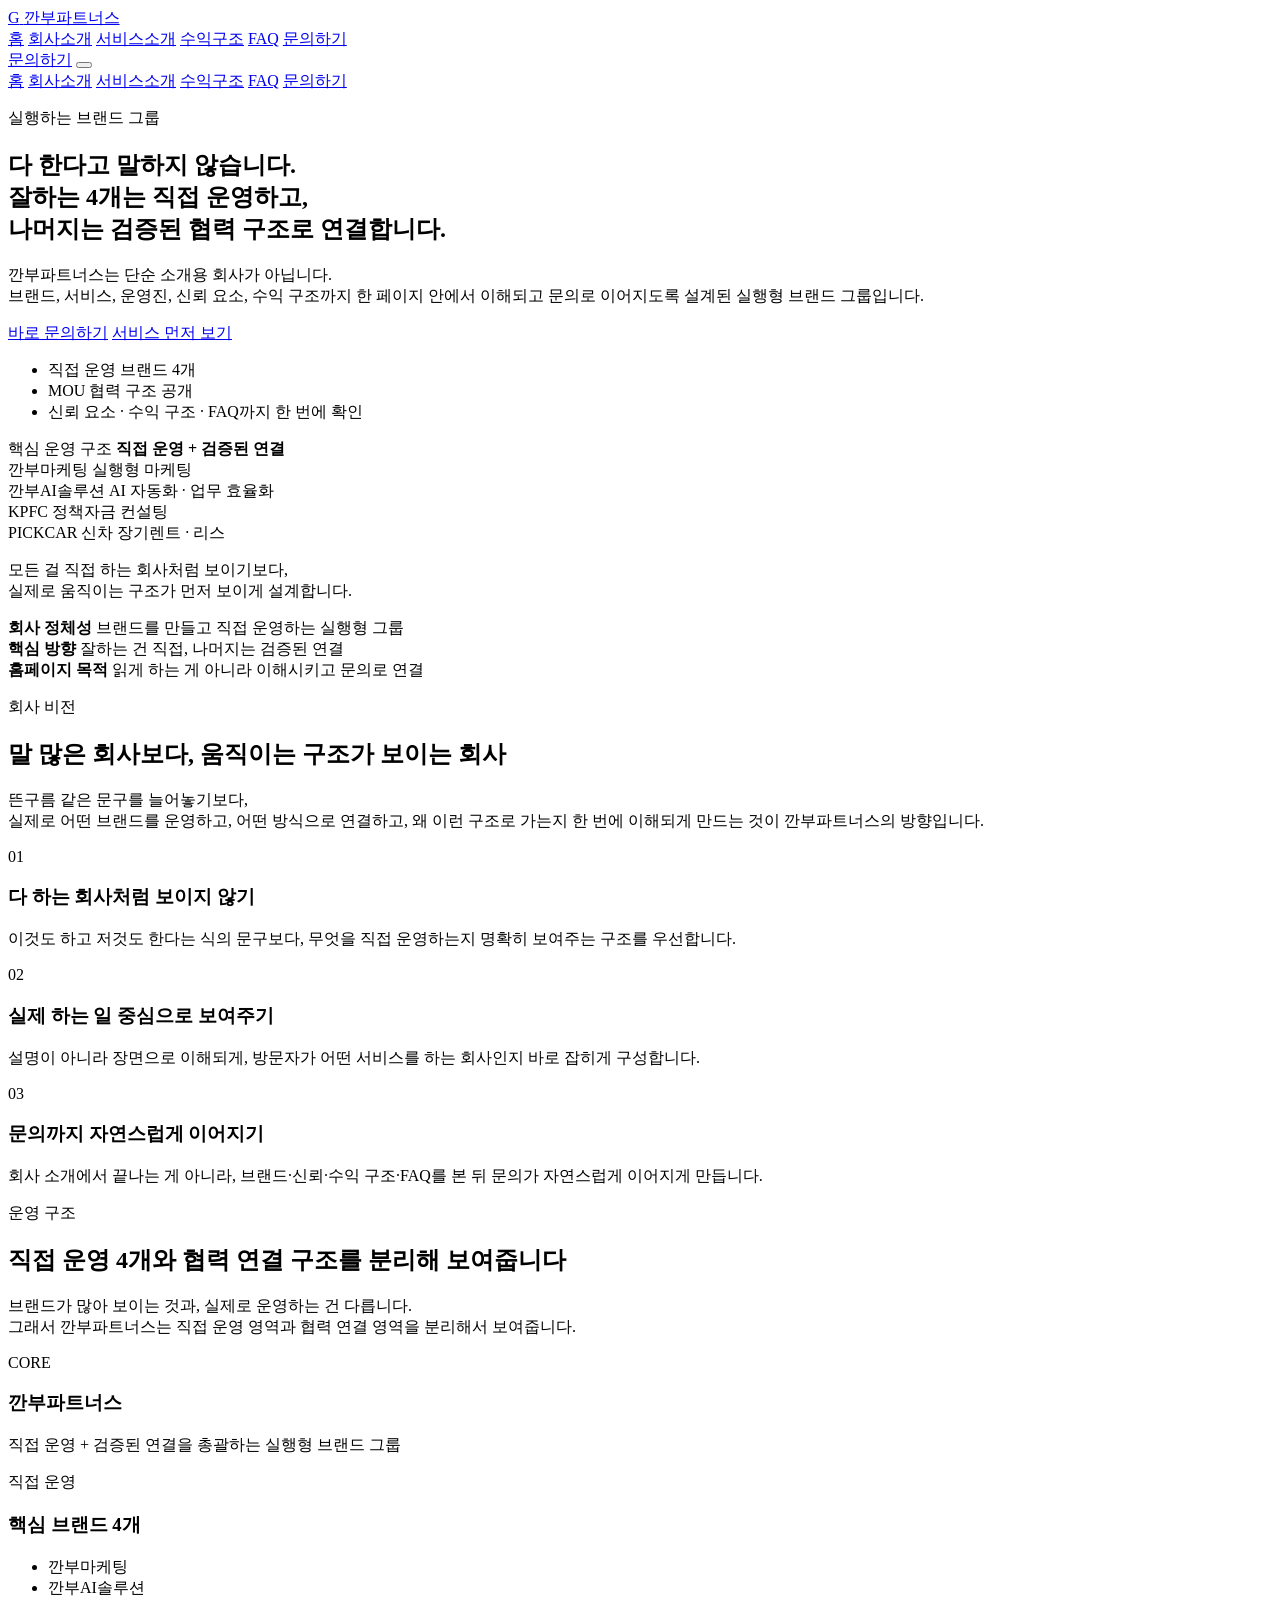
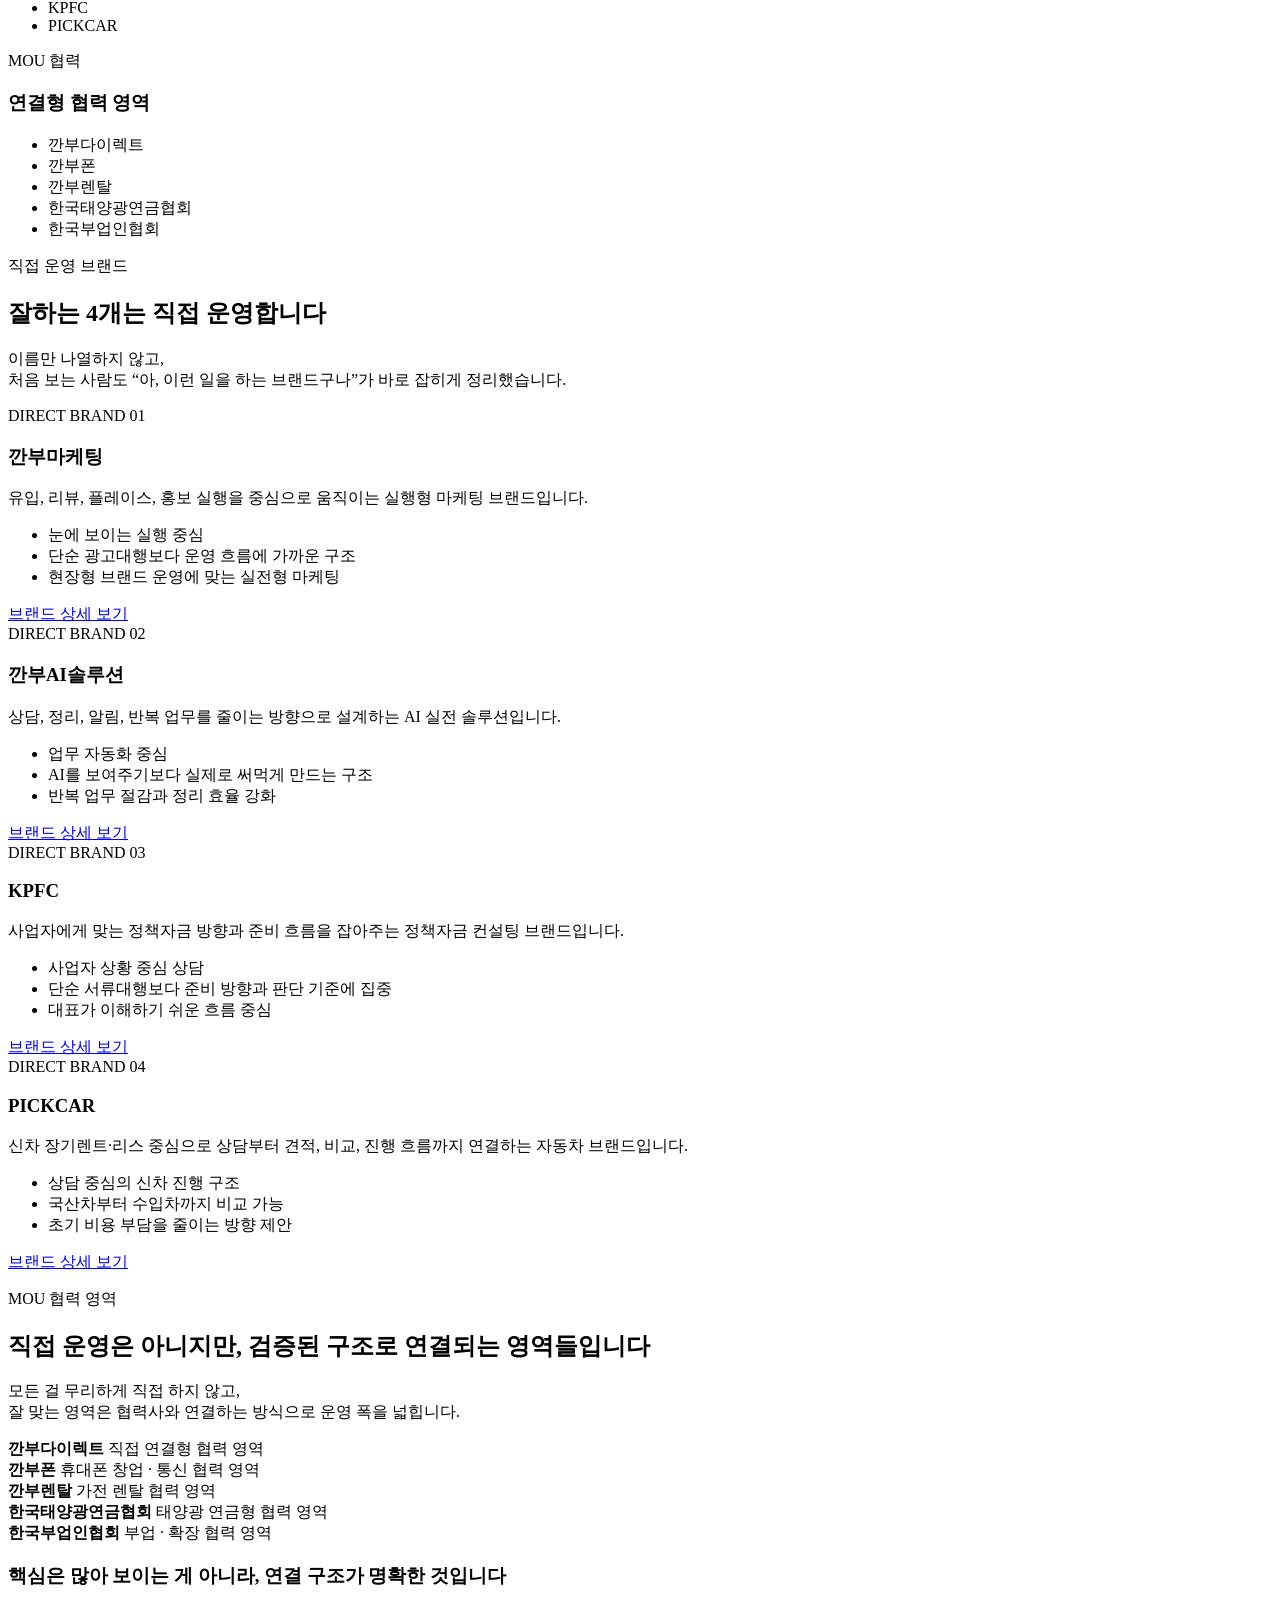
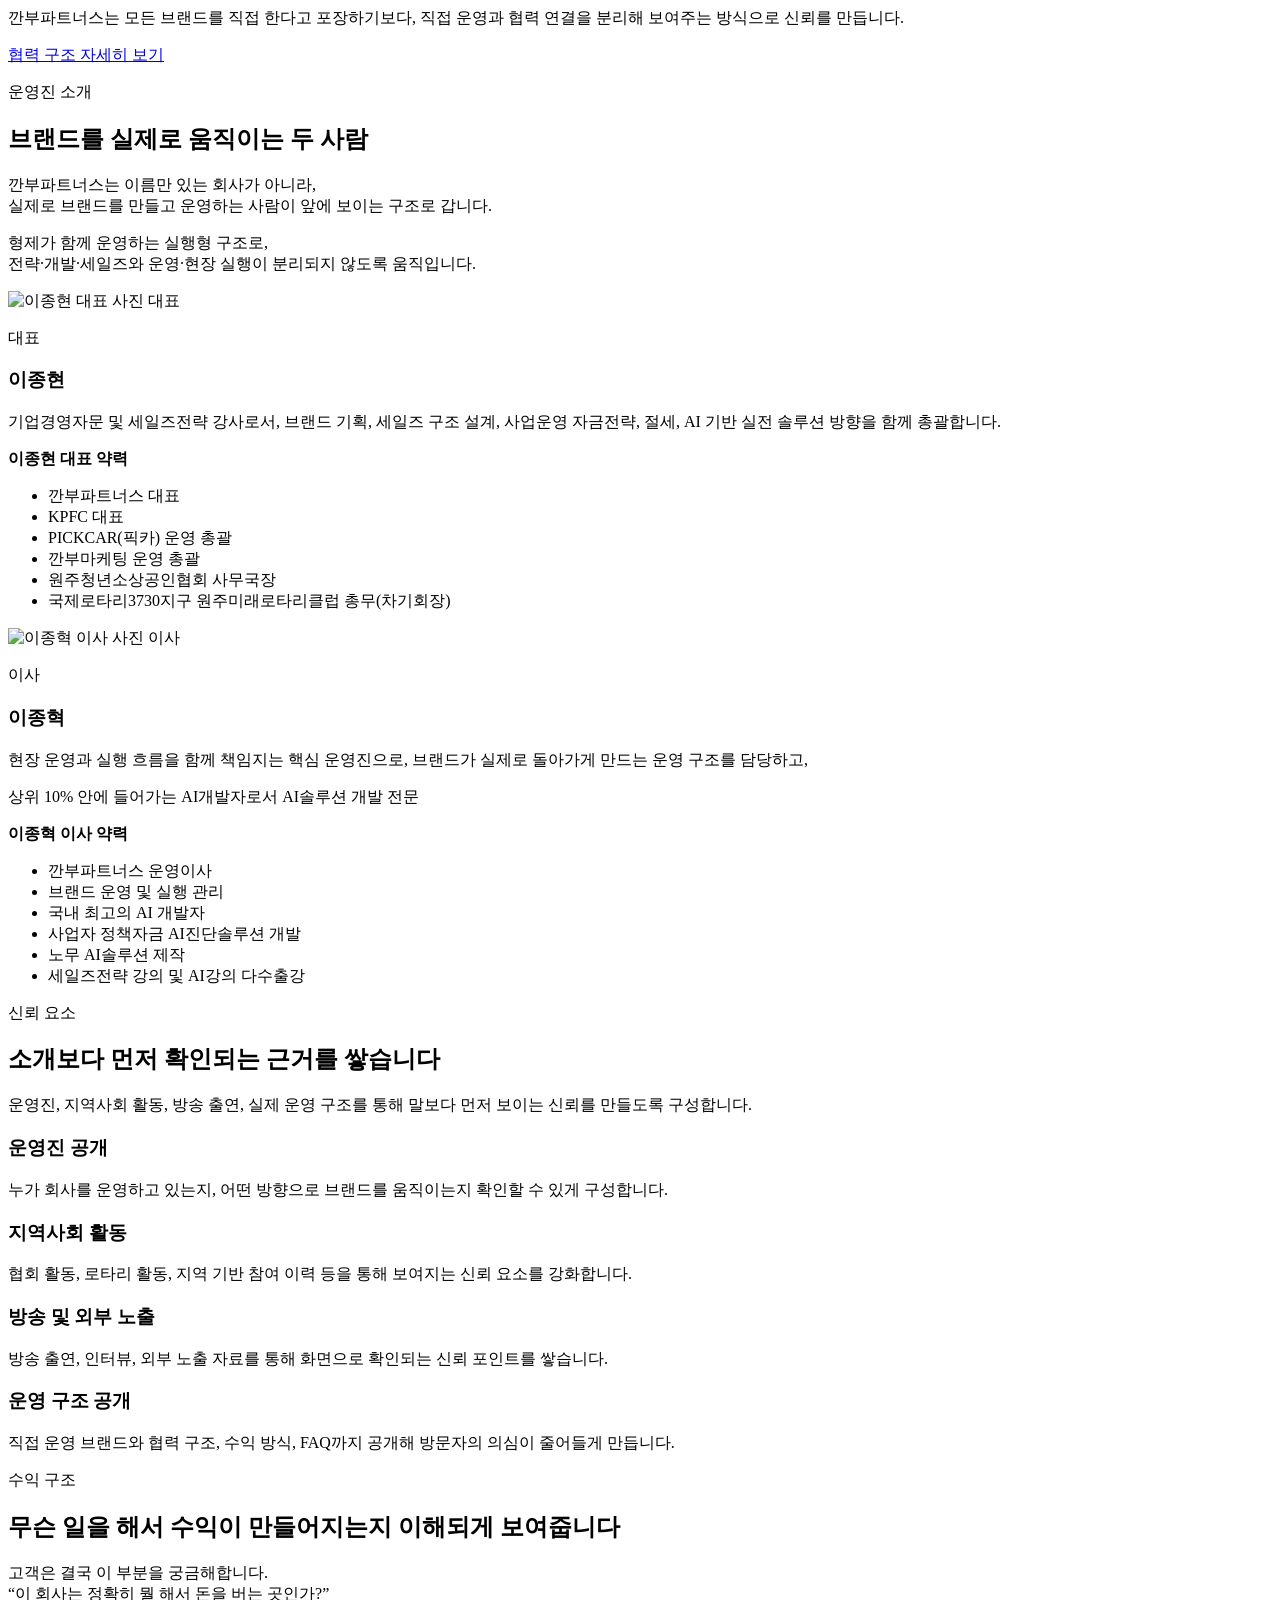
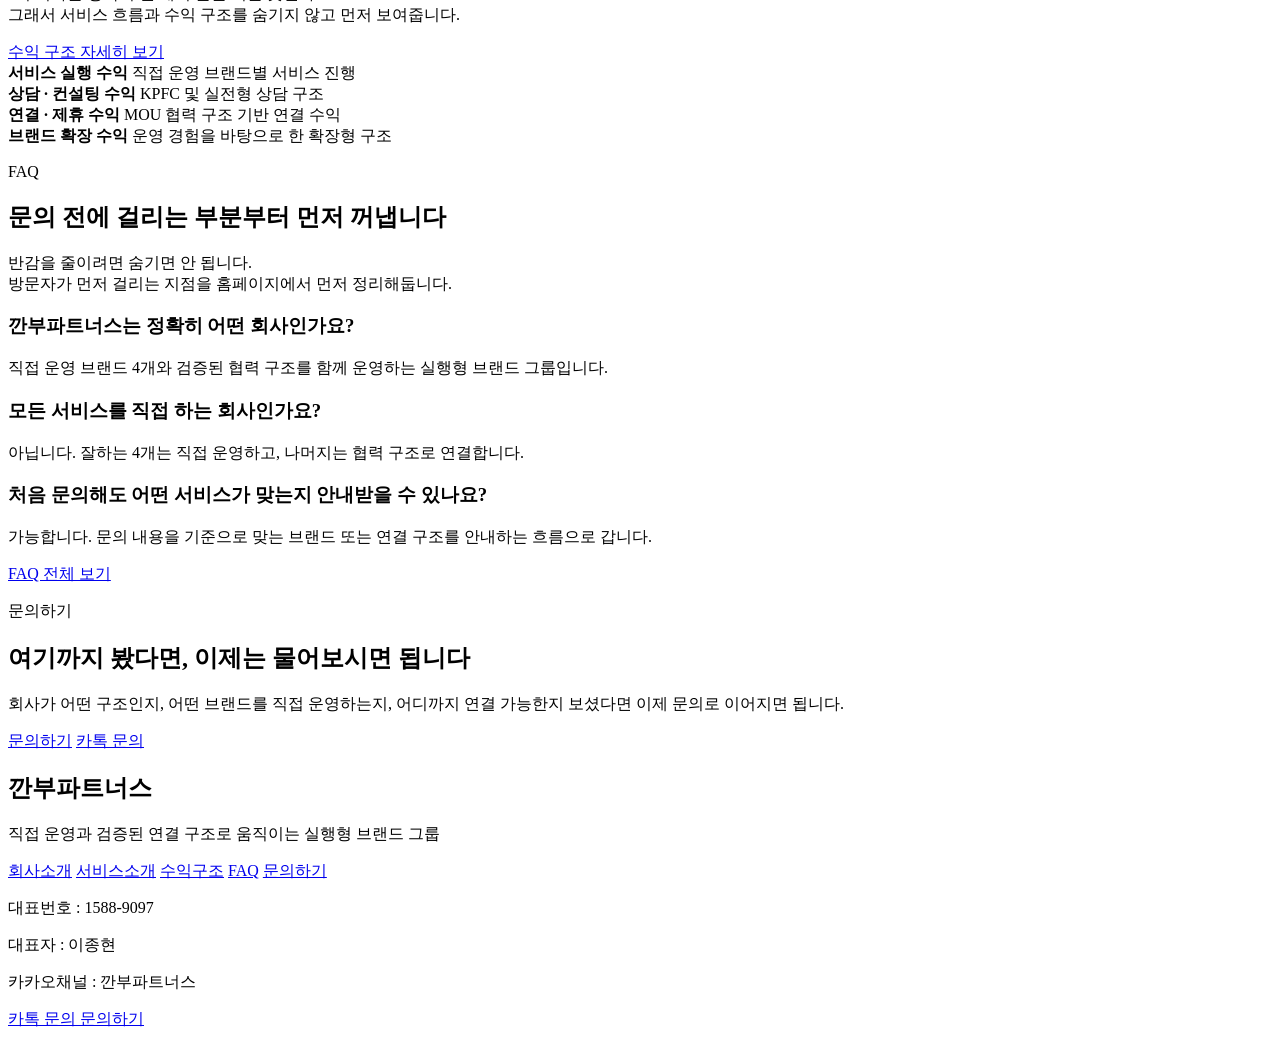
==== index.html @ 7ed9f7f6 "Update index.html" ====
<!DOCTYPE html>
<html lang="ko">
<head>
  <meta charset="UTF-8" />
  <meta name="viewport" content="width=device-width, initial-scale=1.0" />
  <title>깐부파트너스 | 직접 운영과 검증된 연결로 움직이는 실행형 브랜드 그룹</title>
  <meta
    name="description"
    content="깐부파트너스 공식 홈페이지. 깐부마케팅, 깐부AI솔루션, KPFC, PICKCAR를 직접 운영하고, 검증된 협력사와 연결되는 실행형 브랜드 그룹입니다."
  />
  <meta name="keywords" content="깐부파트너스, 깐부마케팅, 깐부AI솔루션, KPFC, PICKCAR, 정책자금, 마케팅, AI, 신차장기렌트, 신차리스" />
  <meta name="format-detection" content="telephone=no" />
  <meta property="og:type" content="website" />
  <meta property="og:title" content="깐부파트너스 | 실행형 브랜드 그룹" />
  <meta
    property="og:description"
    content="직접 운영 브랜드 4개와 검증된 협력 구조를 바탕으로, 말보다 실행이 먼저 보이게 만든 회사입니다."
  />
  <meta property="og:url" content="./index.html" />
  <meta property="og:image" content="./assets/images/hero/og-image.jpg" />

  <link rel="preconnect" href="https://fonts.googleapis.com" />
  <link rel="preconnect" href="https://fonts.gstatic.com" crossorigin />
  <link
    href="https://fonts.googleapis.com/css2?family=Pretendard:wght@400;500;600;700;800&display=swap"
    rel="stylesheet"
  />

  <link rel="stylesheet" href="./assets/css/common.css" />
  <link rel="stylesheet" href="./assets/css/main.css" />
</head>
<body>
  <div id="wrap">
    <header class="site-header" id="siteHeader">
      <div class="container header-inner">
        <a href="./index.html" class="logo" aria-label="깐부파트너스 홈으로 이동">
          <span class="logo-mark">G</span>
          <span class="logo-text">깐부파트너스</span>
        </a>

        <nav class="gnb pc-only" aria-label="주요 메뉴">
          <a href="./index.html" class="active">홈</a>
          <a href="./about.html">회사소개</a>
          <a href="./services.html">서비스소개</a>
          <a href="./revenue.html">수익구조</a>
          <a href="./faq.html">FAQ</a>
          <a href="./contact.html">문의하기</a>
        </nav>

        <div class="header-actions">
          <a href="./contact.html" class="btn btn-primary pc-only">문의하기</a>
          <button
            type="button"
            class="menu-toggle mobile-only"
            id="menuToggle"
            aria-label="모바일 메뉴 열기"
            aria-controls="mobileMenu"
            aria-expanded="false"
          >
            <span></span>
            <span></span>
            <span></span>
          </button>
        </div>
      </div>

      <div class="mobile-menu" id="mobileMenu">
        <nav class="mobile-nav" aria-label="모바일 메뉴">
          <a href="./index.html" class="active">홈</a>
          <a href="./about.html">회사소개</a>
          <a href="./services.html">서비스소개</a>
          <a href="./revenue.html">수익구조</a>
          <a href="./faq.html">FAQ</a>
          <a href="./contact.html">문의하기</a>
        </nav>
      </div>
    </header>

    <main>
      <section class="hero-section landing-hero">
        <div class="hero-overlay"></div>

        <div class="container hero-inner">
          <div class="hero-text-box fade-up reveal-item">
            <p class="hero-kicker">실행하는 브랜드 그룹</p>
            <h1>
              다 한다고 말하지 않습니다.<br />
              <span>잘하는 4개는 직접 운영</span>하고,<br />
              나머지는 <span>검증된 협력 구조</span>로 연결합니다.
            </h1>
            <p class="hero-desc">
              깐부파트너스는 단순 소개용 회사가 아닙니다.<br />
              브랜드, 서비스, 운영진, 신뢰 요소, 수익 구조까지 한 페이지 안에서
              이해되고 문의로 이어지도록 설계된 실행형 브랜드 그룹입니다.
            </p>

            <div class="hero-cta">
              <a href="./contact.html" class="btn btn-primary">바로 문의하기</a>
              <a href="./services.html" class="btn btn-outline">서비스 먼저 보기</a>
            </div>

            <ul class="hero-points">
              <li>직접 운영 브랜드 4개</li>
              <li>MOU 협력 구조 공개</li>
              <li>신뢰 요소 · 수익 구조 · FAQ까지 한 번에 확인</li>
            </ul>
          </div>

          <div class="hero-card fade-up delay-1 reveal-item">
            <div class="hero-card-top">
              <span class="mini-badge">핵심 운영 구조</span>
              <strong>직접 운영 + 검증된 연결</strong>
            </div>

            <div class="hero-brand-list">
              <div class="hero-brand-item">
                <span class="brand-name">깐부마케팅</span>
                <span class="brand-tag">실행형 마케팅</span>
              </div>
              <div class="hero-brand-item">
                <span class="brand-name">깐부AI솔루션</span>
                <span class="brand-tag">AI 자동화 · 업무 효율화</span>
              </div>
              <div class="hero-brand-item">
                <span class="brand-name">KPFC</span>
                <span class="brand-tag">정책자금 컨설팅</span>
              </div>
              <div class="hero-brand-item">
                <span class="brand-name">PICKCAR</span>
                <span class="brand-tag">신차 장기렌트 · 리스</span>
              </div>
            </div>

            <div class="hero-card-bottom">
              <p>
                모든 걸 직접 하는 회사처럼 보이기보다,<br />
                실제로 움직이는 구조가 먼저 보이게 설계합니다.
              </p>
            </div>
          </div>
        </div>
      </section>

      <section class="intro-strip section-space-sm">
        <div class="container">
          <div class="intro-strip-box fade-up reveal-item">
            <div class="intro-strip-item">
              <strong>회사 정체성</strong>
              <span>브랜드를 만들고 직접 운영하는 실행형 그룹</span>
            </div>
            <div class="intro-strip-item">
              <strong>핵심 방향</strong>
              <span>잘하는 건 직접, 나머지는 검증된 연결</span>
            </div>
            <div class="intro-strip-item">
              <strong>홈페이지 목적</strong>
              <span>읽게 하는 게 아니라 이해시키고 문의로 연결</span>
            </div>
          </div>
        </div>
      </section>

      <section class="vision-section section-space">
        <div class="container">
          <div class="section-head center fade-up reveal-item">
            <p class="section-kicker">회사 비전</p>
            <h2>말 많은 회사보다, 움직이는 구조가 보이는 회사</h2>
            <p>
              뜬구름 같은 문구를 늘어놓기보다,<br />
              실제로 어떤 브랜드를 운영하고, 어떤 방식으로 연결하고, 왜 이런 구조로 가는지
              한 번에 이해되게 만드는 것이 깐부파트너스의 방향입니다.
            </p>
          </div>

          <div class="vision-grid">
            <article class="vision-card fade-up reveal-item">
              <div class="vision-number">01</div>
              <h3>다 하는 회사처럼 보이지 않기</h3>
              <p>
                이것도 하고 저것도 한다는 식의 문구보다,
                무엇을 직접 운영하는지 명확히 보여주는 구조를 우선합니다.
              </p>
            </article>

            <article class="vision-card fade-up delay-1 reveal-item">
              <div class="vision-number">02</div>
              <h3>실제 하는 일 중심으로 보여주기</h3>
              <p>
                설명이 아니라 장면으로 이해되게,
                방문자가 어떤 서비스를 하는 회사인지 바로 잡히게 구성합니다.
              </p>
            </article>

            <article class="vision-card fade-up delay-2 reveal-item">
              <div class="vision-number">03</div>
              <h3>문의까지 자연스럽게 이어지기</h3>
              <p>
                회사 소개에서 끝나는 게 아니라,
                브랜드·신뢰·수익 구조·FAQ를 본 뒤 문의가 자연스럽게 이어지게 만듭니다.
              </p>
            </article>
          </div>
        </div>
      </section>

      <section class="structure-section section-space light-bg">
        <div class="container">
          <div class="section-head fade-up reveal-item">
            <p class="section-kicker">운영 구조</p>
            <h2>직접 운영 4개와 협력 연결 구조를 분리해 보여줍니다</h2>
            <p>
              브랜드가 많아 보이는 것과, 실제로 운영하는 건 다릅니다.<br />
              그래서 깐부파트너스는 직접 운영 영역과 협력 연결 영역을 분리해서 보여줍니다.
            </p>
          </div>

          <div class="structure-layout">
            <div class="structure-center fade-up reveal-item">
              <div class="structure-core">
                <span class="core-badge">CORE</span>
                <h3>깐부파트너스</h3>
                <p>직접 운영 + 검증된 연결을 총괄하는 실행형 브랜드 그룹</p>
              </div>
            </div>

            <div class="structure-columns">
              <div class="structure-box direct fade-up delay-1 reveal-item">
                <div class="structure-box-head">
                  <span>직접 운영</span>
                  <h3>핵심 브랜드 4개</h3>
                </div>
                <ul>
                  <li>깐부마케팅</li>
                  <li>깐부AI솔루션</li>
                  <li>KPFC</li>
                  <li>PICKCAR</li>
                </ul>
              </div>

              <div class="structure-box partner fade-up delay-2 reveal-item">
                <div class="structure-box-head">
                  <span>MOU 협력</span>
                  <h3>연결형 협력 영역</h3>
                </div>
                <ul>
                  <li>깐부다이렉트</li>
                  <li>깐부폰</li>
                  <li>깐부렌탈</li>
                  <li>한국태양광연금협회</li>
                  <li>한국부업인협회</li>
                </ul>
              </div>
            </div>
          </div>
        </div>
      </section>

      <section class="brand-section section-space">
        <div class="container">
          <div class="section-head fade-up reveal-item">
            <p class="section-kicker">직접 운영 브랜드</p>
            <h2>잘하는 4개는 직접 운영합니다</h2>
            <p>
              이름만 나열하지 않고,<br />
              처음 보는 사람도 “아, 이런 일을 하는 브랜드구나”가 바로 잡히게 정리했습니다.
            </p>
          </div>

          <div class="brand-grid brand-grid-large">
            <article class="brand-card fade-up reveal-item">
              <div class="brand-card-head">
                <span class="brand-label">DIRECT BRAND 01</span>
                <h3>깐부마케팅</h3>
              </div>
              <p class="brand-summary">
                유입, 리뷰, 플레이스, 홍보 실행을 중심으로 움직이는 실행형 마케팅 브랜드입니다.
              </p>
              <ul class="brand-detail-list">
                <li>눈에 보이는 실행 중심</li>
                <li>단순 광고대행보다 운영 흐름에 가까운 구조</li>
                <li>현장형 브랜드 운영에 맞는 실전형 마케팅</li>
              </ul>
              <a href="./brands/marketing.html" class="text-link">브랜드 상세 보기</a>
            </article>

            <article class="brand-card fade-up delay-1 reveal-item">
              <div class="brand-card-head">
                <span class="brand-label">DIRECT BRAND 02</span>
                <h3>깐부AI솔루션</h3>
              </div>
              <p class="brand-summary">
                상담, 정리, 알림, 반복 업무를 줄이는 방향으로 설계하는 AI 실전 솔루션입니다.
              </p>
              <ul class="brand-detail-list">
                <li>업무 자동화 중심</li>
                <li>AI를 보여주기보다 실제로 써먹게 만드는 구조</li>
                <li>반복 업무 절감과 정리 효율 강화</li>
              </ul>
              <a href="./brands/ai-solution.html" class="text-link">브랜드 상세 보기</a>
            </article>

            <article class="brand-card fade-up delay-2 reveal-item">
              <div class="brand-card-head">
                <span class="brand-label">DIRECT BRAND 03</span>
                <h3>KPFC</h3>
              </div>
              <p class="brand-summary">
                사업자에게 맞는 정책자금 방향과 준비 흐름을 잡아주는 정책자금 컨설팅 브랜드입니다.
              </p>
              <ul class="brand-detail-list">
                <li>사업자 상황 중심 상담</li>
                <li>단순 서류대행보다 준비 방향과 판단 기준에 집중</li>
                <li>대표가 이해하기 쉬운 흐름 중심</li>
              </ul>
              <a href="./brands/kpfc.html" class="text-link">브랜드 상세 보기</a>
            </article>

            <article class="brand-card fade-up delay-3 reveal-item">
              <div class="brand-card-head">
                <span class="brand-label">DIRECT BRAND 04</span>
                <h3>PICKCAR</h3>
              </div>
              <p class="brand-summary">
                신차 장기렌트·리스 중심으로 상담부터 견적, 비교, 진행 흐름까지 연결하는 자동차 브랜드입니다.
              </p>
              <ul class="brand-detail-list">
                <li>상담 중심의 신차 진행 구조</li>
                <li>국산차부터 수입차까지 비교 가능</li>
                <li>초기 비용 부담을 줄이는 방향 제안</li>
              </ul>
              <a href="./brands/pickcar.html" class="text-link">브랜드 상세 보기</a>
            </article>
          </div>
        </div>
      </section>

      <section class="mou-section section-space light-bg">
        <div class="container">
          <div class="section-head fade-up reveal-item">
            <p class="section-kicker">MOU 협력 영역</p>
            <h2>직접 운영은 아니지만, 검증된 구조로 연결되는 영역들입니다</h2>
            <p>
              모든 걸 무리하게 직접 하지 않고,<br />
              잘 맞는 영역은 협력사와 연결하는 방식으로 운영 폭을 넓힙니다.
            </p>
          </div>

          <div class="mou-list-grid">
            <div class="mou-item fade-up reveal-item">
              <strong>깐부다이렉트</strong>
              <span>직접 연결형 협력 영역</span>
            </div>
            <div class="mou-item fade-up delay-1 reveal-item">
              <strong>깐부폰</strong>
              <span>휴대폰 창업 · 통신 협력 영역</span>
            </div>
            <div class="mou-item fade-up delay-2 reveal-item">
              <strong>깐부렌탈</strong>
              <span>가전 렌탈 협력 영역</span>
            </div>
            <div class="mou-item fade-up delay-3 reveal-item">
              <strong>한국태양광연금협회</strong>
              <span>태양광 연금형 협력 영역</span>
            </div>
            <div class="mou-item fade-up reveal-item">
              <strong>한국부업인협회</strong>
              <span>부업 · 확장 협력 영역</span>
            </div>
          </div>

          <div class="mou-banner fade-up delay-1 reveal-item">
            <div class="mou-banner-text">
              <h3>핵심은 많아 보이는 게 아니라, 연결 구조가 명확한 것입니다</h3>
              <p>
                깐부파트너스는 모든 브랜드를 직접 한다고 포장하기보다,
                직접 운영과 협력 연결을 분리해 보여주는 방식으로 신뢰를 만듭니다.
              </p>
            </div>
            <div class="mou-banner-action">
              <a href="./mou/partners.html" class="btn btn-dark">협력 구조 자세히 보기</a>
            </div>
          </div>
        </div>
      </section>
      <section class="leaders-section section-space">
        <div class="container">
          <div class="section-head center fade-up reveal-item">
            <p class="section-kicker">운영진 소개</p>
            <h2>브랜드를 실제로 움직이는 두 사람</h2>
            <p>
              깐부파트너스는 이름만 있는 회사가 아니라,<br />
              실제로 브랜드를 만들고 운영하는 사람이 앞에 보이는 구조로 갑니다.
            </p>
          </div>

          <div class="leaders-intro-banner fade-up reveal-item">
            <p>
              <span class="gold-text">형제가 함께 운영하는 실행형 구조</span>로,<br />
              전략·개발·세일즈와 운영·현장 실행이 분리되지 않도록 움직입니다.
            </p>
          </div>

          <div class="leaders-grid">
            <article class="leader-card fade-up reveal-item">
              <div class="leader-photo-wrap">
                <img
                  src="./assets/images/team/jonghyun-ceo.jpg"
                  alt="이종현 대표 사진"
                  class="leader-photo"
                />
                <span class="leader-badge gold-badge">대표</span>
              </div>

              <div class="leader-content">
                <p class="leader-role gold-text">대표</p>
                <h3 class="leader-name">이종현</h3>
                <p class="leader-summary">
                  <span class="gold-text">기업경영자문 및 세일즈전략 강사</span>로서,
                  브랜드 기획, 세일즈 구조 설계, 사업운영 자금전략, 절세, AI 기반 실전 솔루션 방향을 함께 총괄합니다.
                </p>

                <div class="leader-history-box">
                  <strong class="leader-history-title gold-text">이종현 대표 약력</strong>
                  <ul class="leader-history-list">
                    <li>깐부파트너스 대표</li>
                    <li>KPFC 대표</li>
                    <li>PICKCAR(픽카) 운영 총괄</li>
                    <li>깐부마케팅 운영 총괄</li>
                    <li>원주청년소상공인협회 사무국장</li>
                    <li>국제로타리3730지구 원주미래로타리클럽 총무(차기회장)</li>
                  </ul>
                </div>
              </div>
            </article>

            <article class="leader-card fade-up delay-1 reveal-item">
              <div class="leader-photo-wrap">
                <img
                  src="./assets/images/team/jonghyeok-director.jpg"
                  alt="이종혁 이사 사진"
                  class="leader-photo"
                />
                <span class="leader-badge gold-badge">이사</span>
              </div>

              <div class="leader-content">
                <p class="leader-role gold-text">이사</p>
                <h3 class="leader-name">이종혁</h3>
                <p class="leader-summary">
                  현장 운영과 실행 흐름을 함께 책임지는 핵심 운영진으로,
                  브랜드가 실제로 돌아가게 만드는 운영 구조를 담당하고,
                  </p>
                상위 10% 안에 들어가는 AI개발자로서 AI솔루션 개발 전문
                </p>

                <div class="leader-history-box">
                  <strong class="leader-history-title gold-text">이종혁 이사 약력</strong>
                  <ul class="leader-history-list">
                    <li>깐부파트너스 운영이사</li>
                    <li>브랜드 운영 및 실행 관리</li>
                    <li>국내 최고의 AI 개발자</li>
                    <li>사업자 정책자금 AI진단솔루션 개발</li>
                    <li>노무 AI솔루션 제작</li>
                    <li>세일즈전략 강의 및 AI강의 다수출강</li>
                  </ul>
                </div>
              </div>
            </article>
          </div>
        </div>
      </section>
      <section class="trust-section section-space dark-bg">
        <div class="container">
          <div class="section-head center light fade-up reveal-item">
            <p class="section-kicker">신뢰 요소</p>
            <h2>소개보다 먼저 확인되는 근거를 쌓습니다</h2>
            <p>
              운영진, 지역사회 활동, 방송 출연, 실제 운영 구조를 통해
              말보다 먼저 보이는 신뢰를 만들도록 구성합니다.
            </p>
          </div>

          <div class="trust-grid">
            <article class="trust-card fade-up reveal-item">
              <h3>운영진 공개</h3>
              <p>
                누가 회사를 운영하고 있는지,
                어떤 방향으로 브랜드를 움직이는지 확인할 수 있게 구성합니다.
              </p>
            </article>

            <article class="trust-card fade-up delay-1 reveal-item">
              <h3>지역사회 활동</h3>
              <p>
                협회 활동, 로타리 활동, 지역 기반 참여 이력 등을 통해
                보여지는 신뢰 요소를 강화합니다.
              </p>
            </article>

            <article class="trust-card fade-up delay-2 reveal-item">
              <h3>방송 및 외부 노출</h3>
              <p>
                방송 출연, 인터뷰, 외부 노출 자료를 통해
                화면으로 확인되는 신뢰 포인트를 쌓습니다.
              </p>
            </article>

            <article class="trust-card fade-up delay-3 reveal-item">
              <h3>운영 구조 공개</h3>
              <p>
                직접 운영 브랜드와 협력 구조, 수익 방식, FAQ까지 공개해
                방문자의 의심이 줄어들게 만듭니다.
              </p>
            </article>
          </div>
        </div>
      </section>

      <section class="revenue-preview section-space">
        <div class="container">
          <div class="revenue-wrap">
            <div class="revenue-text fade-up reveal-item">
              <p class="section-kicker">수익 구조</p>
              <h2>무슨 일을 해서 수익이 만들어지는지 이해되게 보여줍니다</h2>
              <p>
                고객은 결국 이 부분을 궁금해합니다.<br />
                “이 회사는 정확히 뭘 해서 돈을 버는 곳인가?”<br />
                그래서 서비스 흐름과 수익 구조를 숨기지 않고 먼저 보여줍니다.
              </p>
              <a href="./revenue.html" class="btn btn-primary">수익 구조 자세히 보기</a>
            </div>

            <div class="revenue-box fade-up delay-1 reveal-item">
              <div class="revenue-item">
                <strong>서비스 실행 수익</strong>
                <span>직접 운영 브랜드별 서비스 진행</span>
              </div>
              <div class="revenue-item">
                <strong>상담 · 컨설팅 수익</strong>
                <span>KPFC 및 실전형 상담 구조</span>
              </div>
              <div class="revenue-item">
                <strong>연결 · 제휴 수익</strong>
                <span>MOU 협력 구조 기반 연결 수익</span>
              </div>
              <div class="revenue-item">
                <strong>브랜드 확장 수익</strong>
                <span>운영 경험을 바탕으로 한 확장형 구조</span>
              </div>
            </div>
          </div>
        </div>
      </section>

      <section class="faq-preview section-space light-bg">
        <div class="container">
          <div class="section-head fade-up reveal-item">
            <p class="section-kicker">FAQ</p>
            <h2>문의 전에 걸리는 부분부터 먼저 꺼냅니다</h2>
            <p>
              반감을 줄이려면 숨기면 안 됩니다.<br />
              방문자가 먼저 걸리는 지점을 홈페이지에서 먼저 정리해둡니다.
            </p>
          </div>

          <div class="faq-preview-list">
            <article class="faq-preview-item fade-up reveal-item">
              <h3>깐부파트너스는 정확히 어떤 회사인가요?</h3>
              <p>
                직접 운영 브랜드 4개와 검증된 협력 구조를 함께 운영하는 실행형 브랜드 그룹입니다.
              </p>
            </article>

            <article class="faq-preview-item fade-up delay-1 reveal-item">
              <h3>모든 서비스를 직접 하는 회사인가요?</h3>
              <p>
                아닙니다. 잘하는 4개는 직접 운영하고, 나머지는 협력 구조로 연결합니다.
              </p>
            </article>

            <article class="faq-preview-item fade-up delay-2 reveal-item">
              <h3>처음 문의해도 어떤 서비스가 맞는지 안내받을 수 있나요?</h3>
              <p>
                가능합니다. 문의 내용을 기준으로 맞는 브랜드 또는 연결 구조를 안내하는 흐름으로 갑니다.
              </p>
            </article>
          </div>

          <div class="section-bottom-cta fade-up delay-3 reveal-item">
            <a href="./faq.html" class="btn btn-outline">FAQ 전체 보기</a>
          </div>
        </div>
      </section>

      <section class="contact-cta-section section-space">
        <div class="container">
          <div class="contact-cta-box fade-up reveal-item">
            <div class="contact-cta-text">
              <p class="section-kicker">문의하기</p>
              <h2>여기까지 봤다면, 이제는 물어보시면 됩니다</h2>
              <p>
                회사가 어떤 구조인지, 어떤 브랜드를 직접 운영하는지,
                어디까지 연결 가능한지 보셨다면 이제 문의로 이어지면 됩니다.
              </p>
            </div>
            <div class="contact-cta-actions">
              <a href="./contact.html" class="btn btn-primary">문의하기</a>
              <a href="http://pf.kakao.com/_eTSAn" target="_blank" rel="noopener noreferrer" class="btn btn-dark">
                카톡 문의
              </a>
            </div>
          </div>
        </div>
      </section>
    </main>

    <footer class="site-footer">
      <div class="container footer-inner">
        <div class="footer-brand">
          <h2>깐부파트너스</h2>
          <p>직접 운영과 검증된 연결 구조로 움직이는 실행형 브랜드 그룹</p>
        </div>

        <div class="footer-links">
          <a href="./about.html">회사소개</a>
          <a href="./services.html">서비스소개</a>
          <a href="./revenue.html">수익구조</a>
          <a href="./faq.html">FAQ</a>
          <a href="./contact.html">문의하기</a>
        </div>

        <div class="footer-info">
          <p>대표번호 : 1588-9097</p>
          <p>대표자 : 이종현</p>
          <p>카카오채널 : 깐부파트너스</p>
        </div>
      </div>
    </footer>

    <div class="floating-actions mobile-sticky">
      <a href="http://pf.kakao.com/_eTSAn" target="_blank" rel="noopener noreferrer" class="floating-btn kakao">
        카톡 문의
      </a>
      <a href="./contact.html" class="floating-btn inquiry">문의하기</a>
    </div>
  </div>

  <script src="./assets/js/common.js"></script>
  <script src="./assets/js/main.js"></script>
</body>
</html>
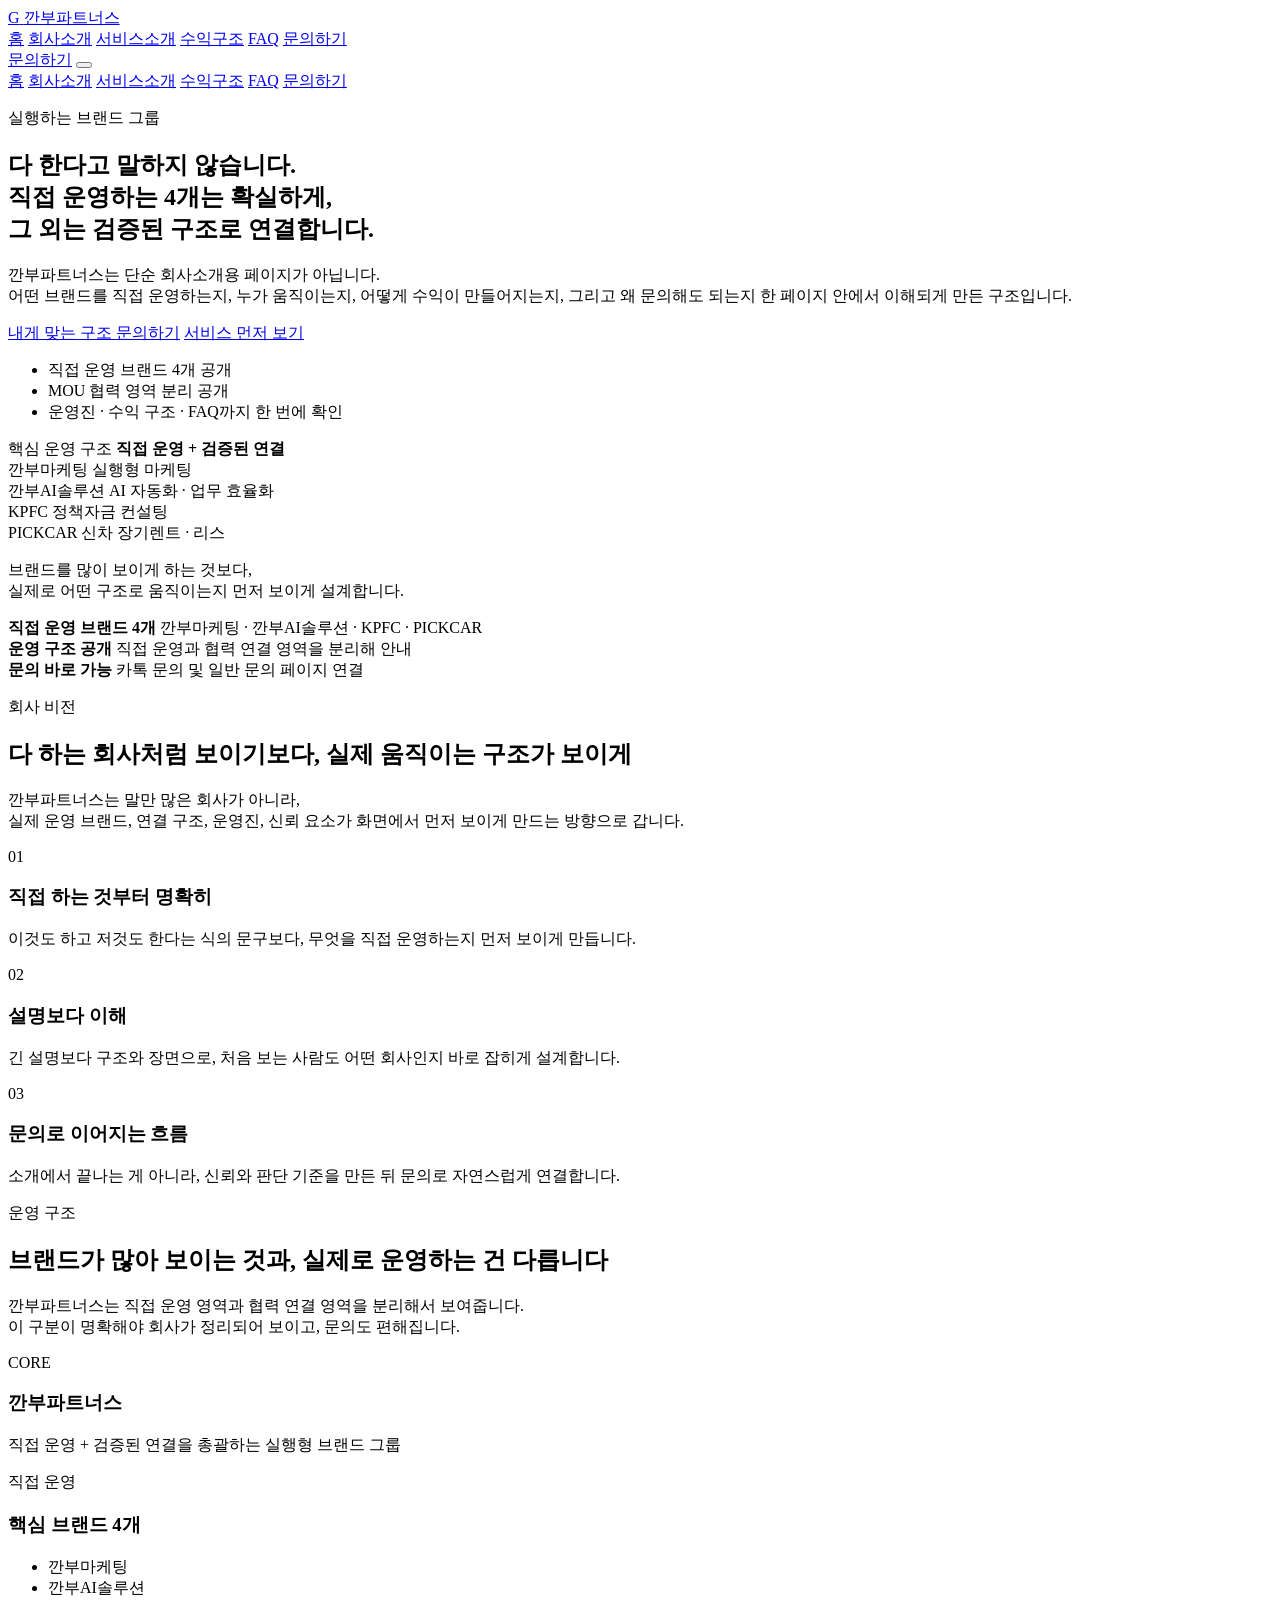
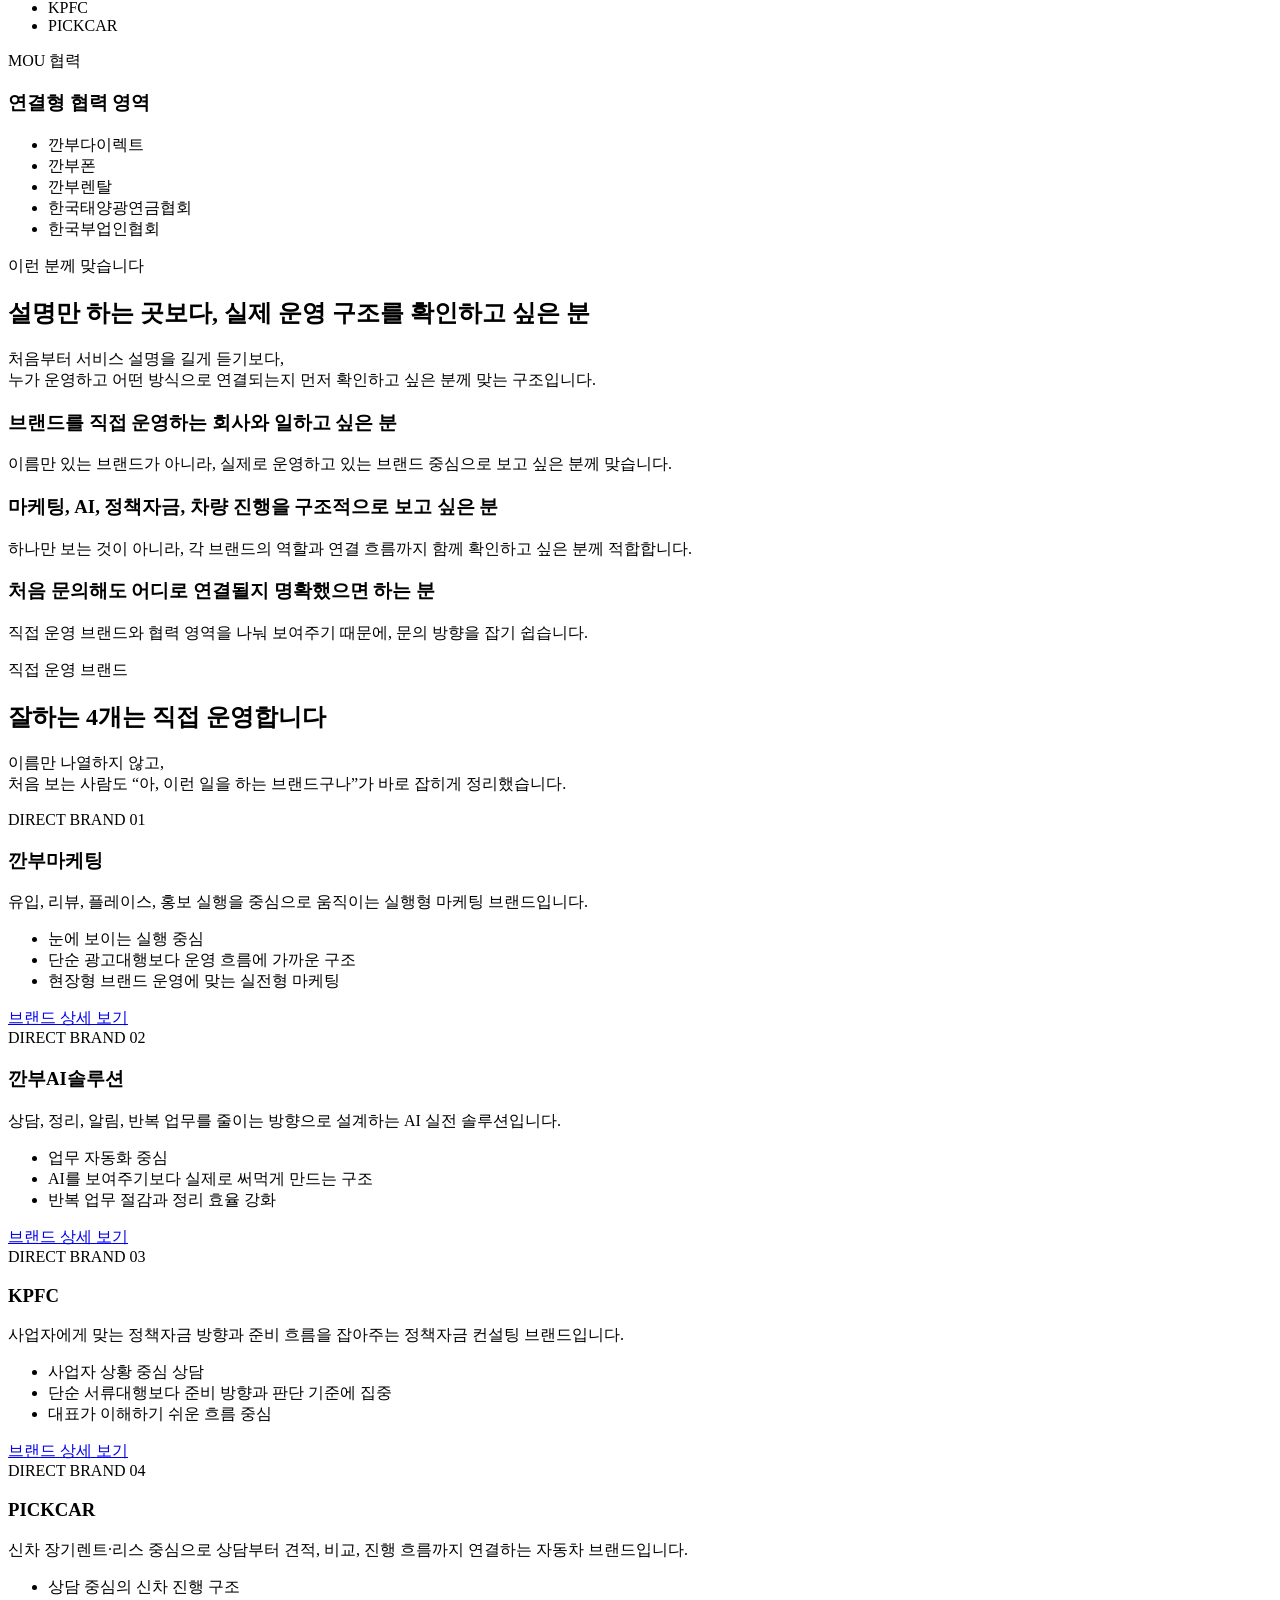
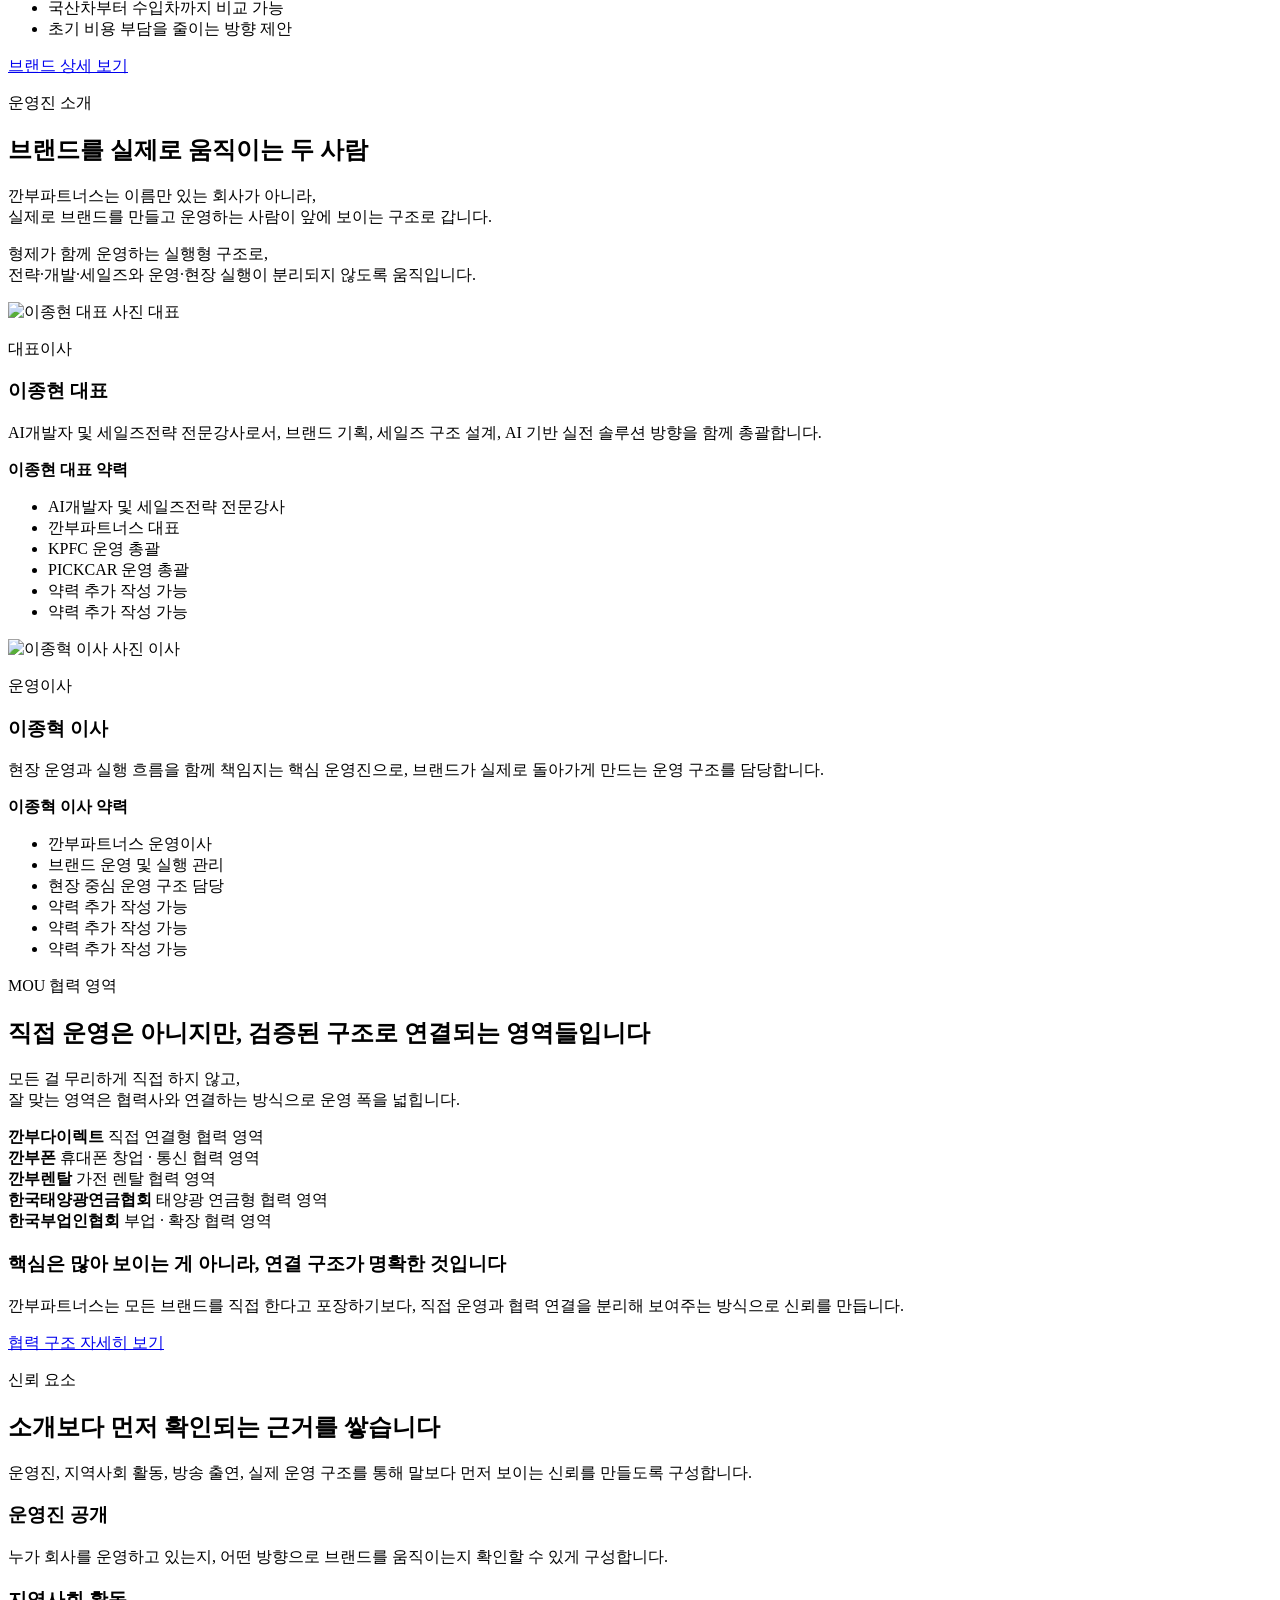
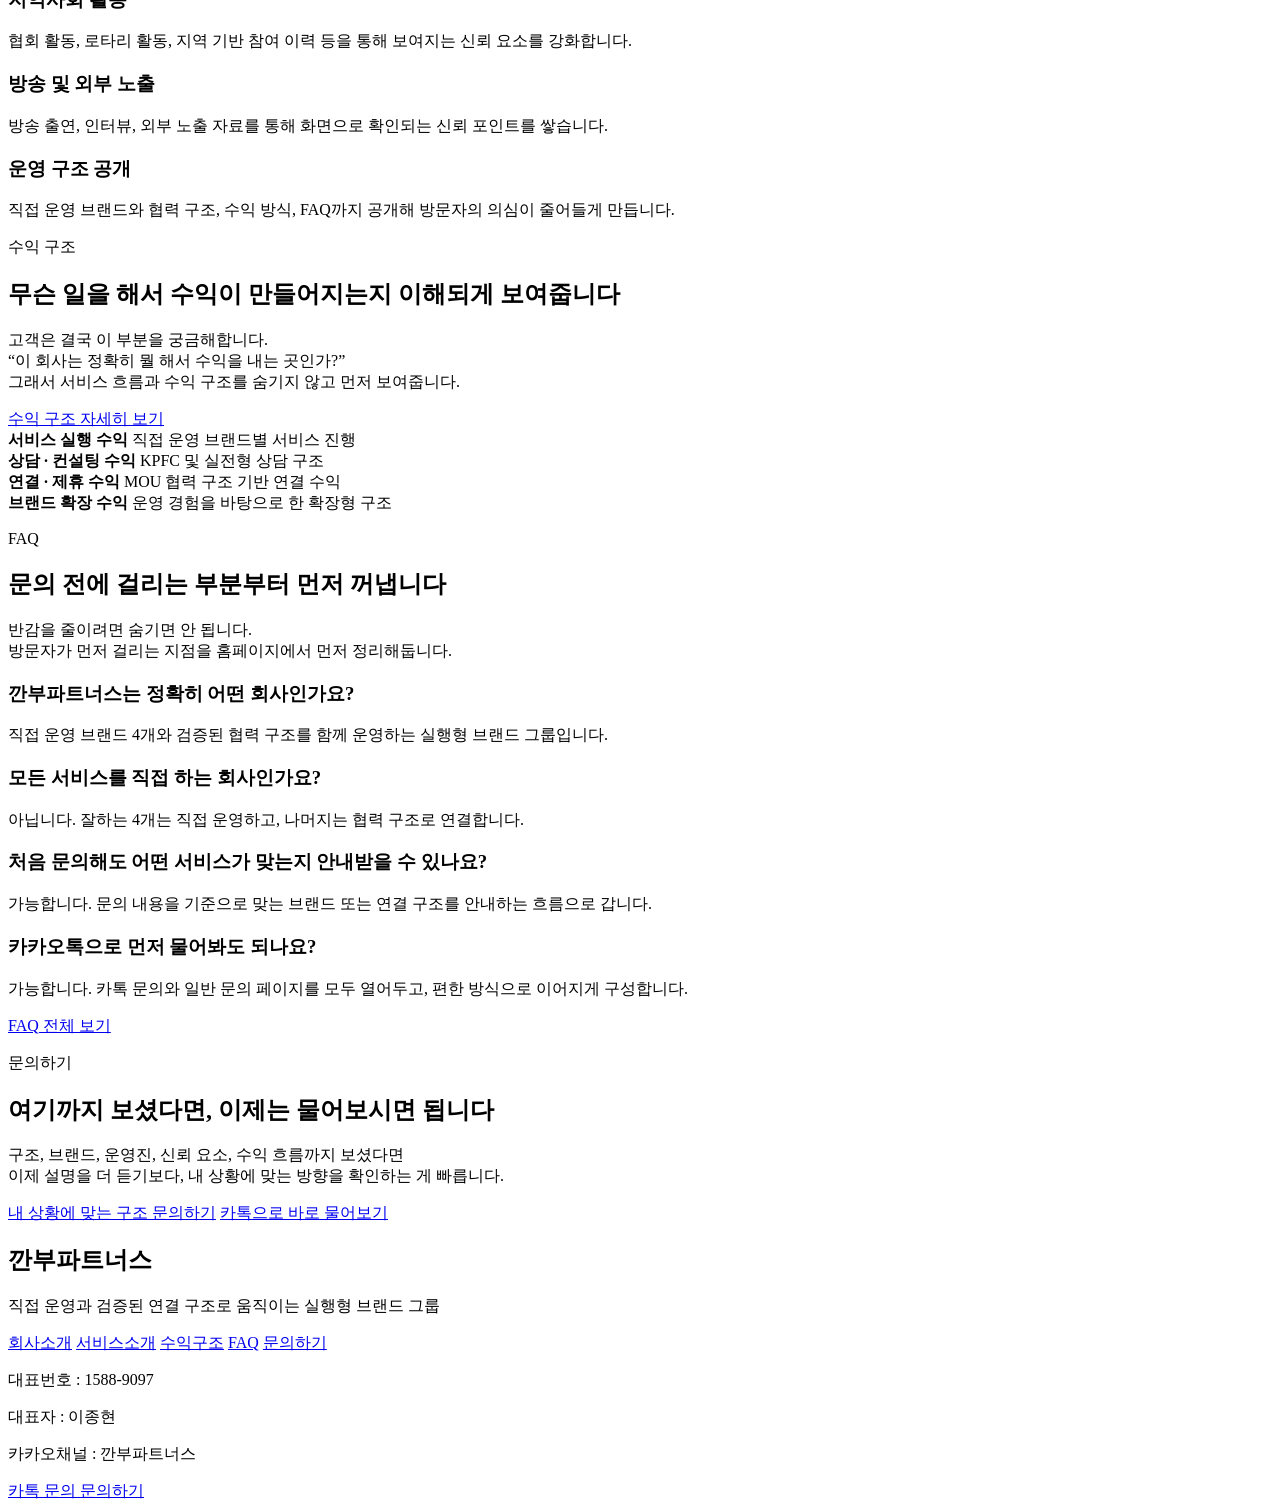
==== commit cadba760: "Update index.html" ====
--- a/index.html
+++ b/index.html
@@ -85,24 +85,24 @@
             <p class="hero-kicker">실행하는 브랜드 그룹</p>
             <h1>
               다 한다고 말하지 않습니다.<br />
-              <span>잘하는 4개는 직접 운영</span>하고,<br />
-              나머지는 <span>검증된 협력 구조</span>로 연결합니다.
+              <span>직접 운영하는 4개는 확실하게</span>,<br />
+              그 외는 <span>검증된 구조로 연결</span>합니다.
             </h1>
             <p class="hero-desc">
-              깐부파트너스는 단순 소개용 회사가 아닙니다.<br />
-              브랜드, 서비스, 운영진, 신뢰 요소, 수익 구조까지 한 페이지 안에서
-              이해되고 문의로 이어지도록 설계된 실행형 브랜드 그룹입니다.
+              깐부파트너스는 단순 회사소개용 페이지가 아닙니다.<br />
+              어떤 브랜드를 직접 운영하는지, 누가 움직이는지, 어떻게 수익이 만들어지는지,
+              그리고 왜 문의해도 되는지 한 페이지 안에서 이해되게 만든 구조입니다.
             </p>
 
             <div class="hero-cta">
-              <a href="./contact.html" class="btn btn-primary">바로 문의하기</a>
+              <a href="./contact.html" class="btn btn-primary">내게 맞는 구조 문의하기</a>
               <a href="./services.html" class="btn btn-outline">서비스 먼저 보기</a>
             </div>
 
             <ul class="hero-points">
-              <li>직접 운영 브랜드 4개</li>
-              <li>MOU 협력 구조 공개</li>
-              <li>신뢰 요소 · 수익 구조 · FAQ까지 한 번에 확인</li>
+              <li>직접 운영 브랜드 4개 공개</li>
+              <li>MOU 협력 영역 분리 공개</li>
+              <li>운영진 · 수익 구조 · FAQ까지 한 번에 확인</li>
             </ul>
           </div>
 
@@ -133,8 +133,8 @@
 
             <div class="hero-card-bottom">
               <p>
-                모든 걸 직접 하는 회사처럼 보이기보다,<br />
-                실제로 움직이는 구조가 먼저 보이게 설계합니다.
+                브랜드를 많이 보이게 하는 것보다,<br />
+                실제로 어떤 구조로 움직이는지 먼저 보이게 설계합니다.
               </p>
             </div>
           </div>
@@ -145,16 +145,16 @@
         <div class="container">
           <div class="intro-strip-box fade-up reveal-item">
             <div class="intro-strip-item">
-              <strong>회사 정체성</strong>
-              <span>브랜드를 만들고 직접 운영하는 실행형 그룹</span>
+              <strong>직접 운영 브랜드 4개</strong>
+              <span>깐부마케팅 · 깐부AI솔루션 · KPFC · PICKCAR</span>
             </div>
             <div class="intro-strip-item">
-              <strong>핵심 방향</strong>
-              <span>잘하는 건 직접, 나머지는 검증된 연결</span>
+              <strong>운영 구조 공개</strong>
+              <span>직접 운영과 협력 연결 영역을 분리해 안내</span>
             </div>
             <div class="intro-strip-item">
-              <strong>홈페이지 목적</strong>
-              <span>읽게 하는 게 아니라 이해시키고 문의로 연결</span>
+              <strong>문의 바로 가능</strong>
+              <span>카톡 문의 및 일반 문의 페이지 연결</span>
             </div>
           </div>
         </div>
@@ -164,39 +164,38 @@
         <div class="container">
           <div class="section-head center fade-up reveal-item">
             <p class="section-kicker">회사 비전</p>
-            <h2>말 많은 회사보다, 움직이는 구조가 보이는 회사</h2>
-            <p>
-              뜬구름 같은 문구를 늘어놓기보다,<br />
-              실제로 어떤 브랜드를 운영하고, 어떤 방식으로 연결하고, 왜 이런 구조로 가는지
-              한 번에 이해되게 만드는 것이 깐부파트너스의 방향입니다.
+            <h2>다 하는 회사처럼 보이기보다, 실제 움직이는 구조가 보이게</h2>
+            <p>
+              깐부파트너스는 말만 많은 회사가 아니라,<br />
+              실제 운영 브랜드, 연결 구조, 운영진, 신뢰 요소가 화면에서 먼저 보이게 만드는 방향으로 갑니다.
             </p>
           </div>
 
           <div class="vision-grid">
             <article class="vision-card fade-up reveal-item">
               <div class="vision-number">01</div>
-              <h3>다 하는 회사처럼 보이지 않기</h3>
+              <h3>직접 하는 것부터 명확히</h3>
               <p>
                 이것도 하고 저것도 한다는 식의 문구보다,
-                무엇을 직접 운영하는지 명확히 보여주는 구조를 우선합니다.
+                무엇을 직접 운영하는지 먼저 보이게 만듭니다.
               </p>
             </article>
 
             <article class="vision-card fade-up delay-1 reveal-item">
               <div class="vision-number">02</div>
-              <h3>실제 하는 일 중심으로 보여주기</h3>
-              <p>
-                설명이 아니라 장면으로 이해되게,
-                방문자가 어떤 서비스를 하는 회사인지 바로 잡히게 구성합니다.
+              <h3>설명보다 이해</h3>
+              <p>
+                긴 설명보다 구조와 장면으로,
+                처음 보는 사람도 어떤 회사인지 바로 잡히게 설계합니다.
               </p>
             </article>
 
             <article class="vision-card fade-up delay-2 reveal-item">
               <div class="vision-number">03</div>
-              <h3>문의까지 자연스럽게 이어지기</h3>
-              <p>
-                회사 소개에서 끝나는 게 아니라,
-                브랜드·신뢰·수익 구조·FAQ를 본 뒤 문의가 자연스럽게 이어지게 만듭니다.
+              <h3>문의로 이어지는 흐름</h3>
+              <p>
+                소개에서 끝나는 게 아니라,
+                신뢰와 판단 기준을 만든 뒤 문의로 자연스럽게 연결합니다.
               </p>
             </article>
           </div>
@@ -207,10 +206,10 @@
         <div class="container">
           <div class="section-head fade-up reveal-item">
             <p class="section-kicker">운영 구조</p>
-            <h2>직접 운영 4개와 협력 연결 구조를 분리해 보여줍니다</h2>
-            <p>
-              브랜드가 많아 보이는 것과, 실제로 운영하는 건 다릅니다.<br />
-              그래서 깐부파트너스는 직접 운영 영역과 협력 연결 영역을 분리해서 보여줍니다.
+            <h2>브랜드가 많아 보이는 것과, 실제로 운영하는 건 다릅니다</h2>
+            <p>
+              깐부파트너스는 직접 운영 영역과 협력 연결 영역을 분리해서 보여줍니다.<br />
+              이 구분이 명확해야 회사가 정리되어 보이고, 문의도 편해집니다.
             </p>
           </div>
 
@@ -255,6 +254,42 @@
         </div>
       </section>
 
+      <section class="section-space">
+        <div class="container">
+          <div class="section-head center fade-up reveal-item">
+            <p class="section-kicker">이런 분께 맞습니다</p>
+            <h2>설명만 하는 곳보다, 실제 운영 구조를 확인하고 싶은 분</h2>
+            <p>
+              처음부터 서비스 설명을 길게 듣기보다,<br />
+              누가 운영하고 어떤 방식으로 연결되는지 먼저 확인하고 싶은 분께 맞는 구조입니다.
+            </p>
+          </div>
+
+          <div class="faq-preview-list">
+            <article class="faq-preview-item fade-up reveal-item">
+              <h3>브랜드를 직접 운영하는 회사와 일하고 싶은 분</h3>
+              <p>
+                이름만 있는 브랜드가 아니라, 실제로 운영하고 있는 브랜드 중심으로 보고 싶은 분께 맞습니다.
+              </p>
+            </article>
+
+            <article class="faq-preview-item fade-up delay-1 reveal-item">
+              <h3>마케팅, AI, 정책자금, 차량 진행을 구조적으로 보고 싶은 분</h3>
+              <p>
+                하나만 보는 것이 아니라, 각 브랜드의 역할과 연결 흐름까지 함께 확인하고 싶은 분께 적합합니다.
+              </p>
+            </article>
+
+            <article class="faq-preview-item fade-up delay-2 reveal-item">
+              <h3>처음 문의해도 어디로 연결될지 명확했으면 하는 분</h3>
+              <p>
+                직접 운영 브랜드와 협력 영역을 나눠 보여주기 때문에, 문의 방향을 잡기 쉽습니다.
+              </p>
+            </article>
+          </div>
+        </div>
+      </section>
+
       <section class="brand-section section-space">
         <div class="container">
           <div class="section-head fade-up reveal-item">
@@ -334,54 +369,6 @@
         </div>
       </section>
 
-      <section class="mou-section section-space light-bg">
-        <div class="container">
-          <div class="section-head fade-up reveal-item">
-            <p class="section-kicker">MOU 협력 영역</p>
-            <h2>직접 운영은 아니지만, 검증된 구조로 연결되는 영역들입니다</h2>
-            <p>
-              모든 걸 무리하게 직접 하지 않고,<br />
-              잘 맞는 영역은 협력사와 연결하는 방식으로 운영 폭을 넓힙니다.
-            </p>
-          </div>
-
-          <div class="mou-list-grid">
-            <div class="mou-item fade-up reveal-item">
-              <strong>깐부다이렉트</strong>
-              <span>직접 연결형 협력 영역</span>
-            </div>
-            <div class="mou-item fade-up delay-1 reveal-item">
-              <strong>깐부폰</strong>
-              <span>휴대폰 창업 · 통신 협력 영역</span>
-            </div>
-            <div class="mou-item fade-up delay-2 reveal-item">
-              <strong>깐부렌탈</strong>
-              <span>가전 렌탈 협력 영역</span>
-            </div>
-            <div class="mou-item fade-up delay-3 reveal-item">
-              <strong>한국태양광연금협회</strong>
-              <span>태양광 연금형 협력 영역</span>
-            </div>
-            <div class="mou-item fade-up reveal-item">
-              <strong>한국부업인협회</strong>
-              <span>부업 · 확장 협력 영역</span>
-            </div>
-          </div>
-
-          <div class="mou-banner fade-up delay-1 reveal-item">
-            <div class="mou-banner-text">
-              <h3>핵심은 많아 보이는 게 아니라, 연결 구조가 명확한 것입니다</h3>
-              <p>
-                깐부파트너스는 모든 브랜드를 직접 한다고 포장하기보다,
-                직접 운영과 협력 연결을 분리해 보여주는 방식으로 신뢰를 만듭니다.
-              </p>
-            </div>
-            <div class="mou-banner-action">
-              <a href="./mou/partners.html" class="btn btn-dark">협력 구조 자세히 보기</a>
-            </div>
-          </div>
-        </div>
-      </section>
       <section class="leaders-section section-space">
         <div class="container">
           <div class="section-head center fade-up reveal-item">
@@ -412,22 +399,22 @@
               </div>
 
               <div class="leader-content">
-                <p class="leader-role gold-text">대표</p>
-                <h3 class="leader-name">이종현</h3>
+                <p class="leader-role gold-text">대표이사</p>
+                <h3 class="leader-name">이종현 대표</h3>
                 <p class="leader-summary">
-                  <span class="gold-text">기업경영자문 및 세일즈전략 강사</span>로서,
-                  브랜드 기획, 세일즈 구조 설계, 사업운영 자금전략, 절세, AI 기반 실전 솔루션 방향을 함께 총괄합니다.
+                  <span class="gold-text">AI개발자 및 세일즈전략 전문강사</span>로서,
+                  브랜드 기획, 세일즈 구조 설계, AI 기반 실전 솔루션 방향을 함께 총괄합니다.
                 </p>
 
                 <div class="leader-history-box">
                   <strong class="leader-history-title gold-text">이종현 대표 약력</strong>
                   <ul class="leader-history-list">
+                    <li>AI개발자 및 세일즈전략 전문강사</li>
                     <li>깐부파트너스 대표</li>
-                    <li>KPFC 대표</li>
-                    <li>PICKCAR(픽카) 운영 총괄</li>
-                    <li>깐부마케팅 운영 총괄</li>
-                    <li>원주청년소상공인협회 사무국장</li>
-                    <li>국제로타리3730지구 원주미래로타리클럽 총무(차기회장)</li>
+                    <li>KPFC 운영 총괄</li>
+                    <li>PICKCAR 운영 총괄</li>
+                    <li>약력 추가 작성 가능</li>
+                    <li>약력 추가 작성 가능</li>
                   </ul>
                 </div>
               </div>
@@ -444,13 +431,11 @@
               </div>
 
               <div class="leader-content">
-                <p class="leader-role gold-text">이사</p>
-                <h3 class="leader-name">이종혁</h3>
+                <p class="leader-role gold-text">운영이사</p>
+                <h3 class="leader-name">이종혁 이사</h3>
                 <p class="leader-summary">
                   현장 운영과 실행 흐름을 함께 책임지는 핵심 운영진으로,
-                  브랜드가 실제로 돌아가게 만드는 운영 구조를 담당하고,
-                  </p>
-                상위 10% 안에 들어가는 AI개발자로서 AI솔루션 개발 전문
+                  브랜드가 실제로 돌아가게 만드는 운영 구조를 담당합니다.
                 </p>
 
                 <div class="leader-history-box">
@@ -458,10 +443,10 @@
                   <ul class="leader-history-list">
                     <li>깐부파트너스 운영이사</li>
                     <li>브랜드 운영 및 실행 관리</li>
-                    <li>국내 최고의 AI 개발자</li>
-                    <li>사업자 정책자금 AI진단솔루션 개발</li>
-                    <li>노무 AI솔루션 제작</li>
-                    <li>세일즈전략 강의 및 AI강의 다수출강</li>
+                    <li>현장 중심 운영 구조 담당</li>
+                    <li>약력 추가 작성 가능</li>
+                    <li>약력 추가 작성 가능</li>
+                    <li>약력 추가 작성 가능</li>
                   </ul>
                 </div>
               </div>
@@ -469,6 +454,56 @@
           </div>
         </div>
       </section>
+
+      <section class="mou-section section-space light-bg">
+        <div class="container">
+          <div class="section-head fade-up reveal-item">
+            <p class="section-kicker">MOU 협력 영역</p>
+            <h2>직접 운영은 아니지만, 검증된 구조로 연결되는 영역들입니다</h2>
+            <p>
+              모든 걸 무리하게 직접 하지 않고,<br />
+              잘 맞는 영역은 협력사와 연결하는 방식으로 운영 폭을 넓힙니다.
+            </p>
+          </div>
+
+          <div class="mou-list-grid">
+            <div class="mou-item fade-up reveal-item">
+              <strong>깐부다이렉트</strong>
+              <span>직접 연결형 협력 영역</span>
+            </div>
+            <div class="mou-item fade-up delay-1 reveal-item">
+              <strong>깐부폰</strong>
+              <span>휴대폰 창업 · 통신 협력 영역</span>
+            </div>
+            <div class="mou-item fade-up delay-2 reveal-item">
+              <strong>깐부렌탈</strong>
+              <span>가전 렌탈 협력 영역</span>
+            </div>
+            <div class="mou-item fade-up delay-3 reveal-item">
+              <strong>한국태양광연금협회</strong>
+              <span>태양광 연금형 협력 영역</span>
+            </div>
+            <div class="mou-item fade-up reveal-item">
+              <strong>한국부업인협회</strong>
+              <span>부업 · 확장 협력 영역</span>
+            </div>
+          </div>
+
+          <div class="mou-banner fade-up delay-1 reveal-item">
+            <div class="mou-banner-text">
+              <h3>핵심은 많아 보이는 게 아니라, 연결 구조가 명확한 것입니다</h3>
+              <p>
+                깐부파트너스는 모든 브랜드를 직접 한다고 포장하기보다,
+                직접 운영과 협력 연결을 분리해 보여주는 방식으로 신뢰를 만듭니다.
+              </p>
+            </div>
+            <div class="mou-banner-action">
+              <a href="./mou/partners.html" class="btn btn-dark">협력 구조 자세히 보기</a>
+            </div>
+          </div>
+        </div>
+      </section>
+
       <section class="trust-section section-space dark-bg">
         <div class="container">
           <div class="section-head center light fade-up reveal-item">
@@ -524,7 +559,7 @@
               <h2>무슨 일을 해서 수익이 만들어지는지 이해되게 보여줍니다</h2>
               <p>
                 고객은 결국 이 부분을 궁금해합니다.<br />
-                “이 회사는 정확히 뭘 해서 돈을 버는 곳인가?”<br />
+                “이 회사는 정확히 뭘 해서 수익을 내는 곳인가?”<br />
                 그래서 서비스 흐름과 수익 구조를 숨기지 않고 먼저 보여줍니다.
               </p>
               <a href="./revenue.html" class="btn btn-primary">수익 구조 자세히 보기</a>
@@ -584,6 +619,13 @@
                 가능합니다. 문의 내용을 기준으로 맞는 브랜드 또는 연결 구조를 안내하는 흐름으로 갑니다.
               </p>
             </article>
+
+            <article class="faq-preview-item fade-up delay-3 reveal-item">
+              <h3>카카오톡으로 먼저 물어봐도 되나요?</h3>
+              <p>
+                가능합니다. 카톡 문의와 일반 문의 페이지를 모두 열어두고, 편한 방식으로 이어지게 구성합니다.
+              </p>
+            </article>
           </div>
 
           <div class="section-bottom-cta fade-up delay-3 reveal-item">
@@ -597,16 +639,16 @@
           <div class="contact-cta-box fade-up reveal-item">
             <div class="contact-cta-text">
               <p class="section-kicker">문의하기</p>
-              <h2>여기까지 봤다면, 이제는 물어보시면 됩니다</h2>
-              <p>
-                회사가 어떤 구조인지, 어떤 브랜드를 직접 운영하는지,
-                어디까지 연결 가능한지 보셨다면 이제 문의로 이어지면 됩니다.
+              <h2>여기까지 보셨다면, 이제는 물어보시면 됩니다</h2>
+              <p>
+                구조, 브랜드, 운영진, 신뢰 요소, 수익 흐름까지 보셨다면<br />
+                이제 설명을 더 듣기보다, 내 상황에 맞는 방향을 확인하는 게 빠릅니다.
               </p>
             </div>
             <div class="contact-cta-actions">
-              <a href="./contact.html" class="btn btn-primary">문의하기</a>
+              <a href="./contact.html" class="btn btn-primary">내 상황에 맞는 구조 문의하기</a>
               <a href="http://pf.kakao.com/_eTSAn" target="_blank" rel="noopener noreferrer" class="btn btn-dark">
-                카톡 문의
+                카톡으로 바로 물어보기
               </a>
             </div>
           </div>
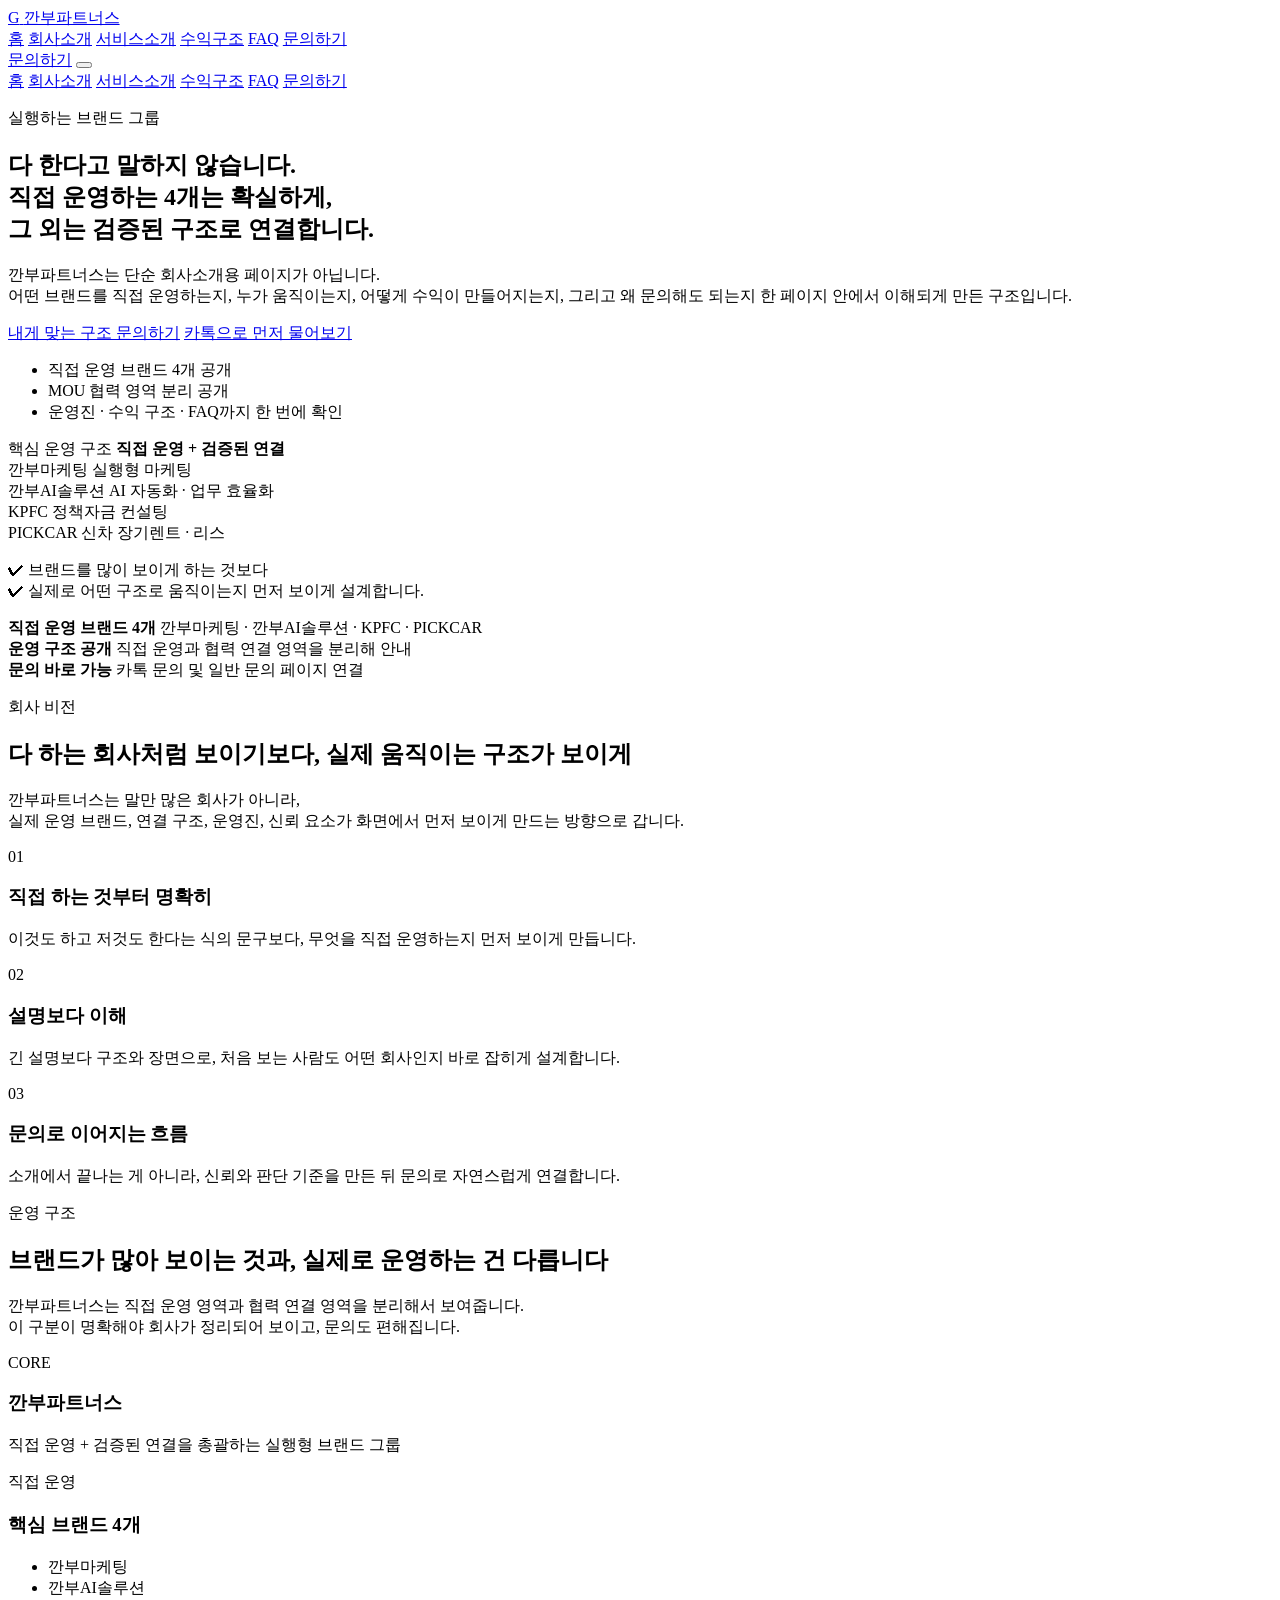
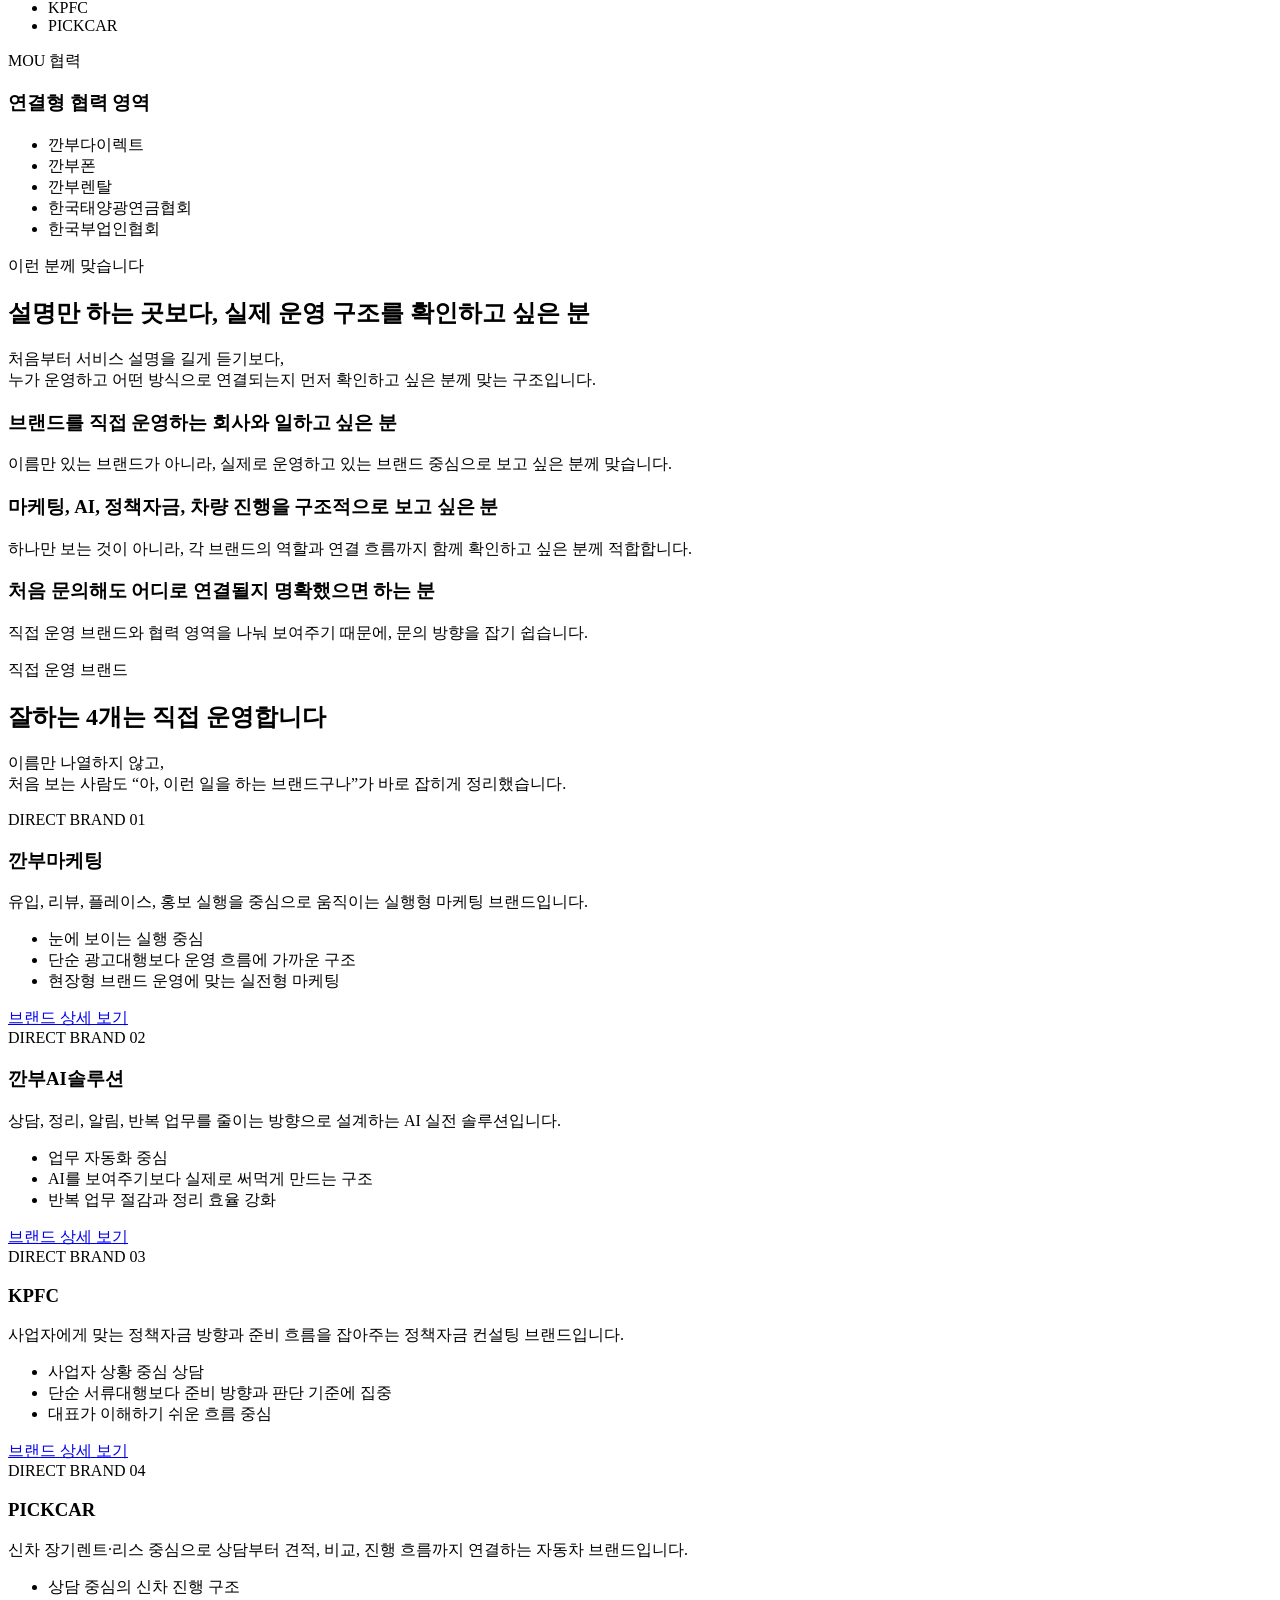
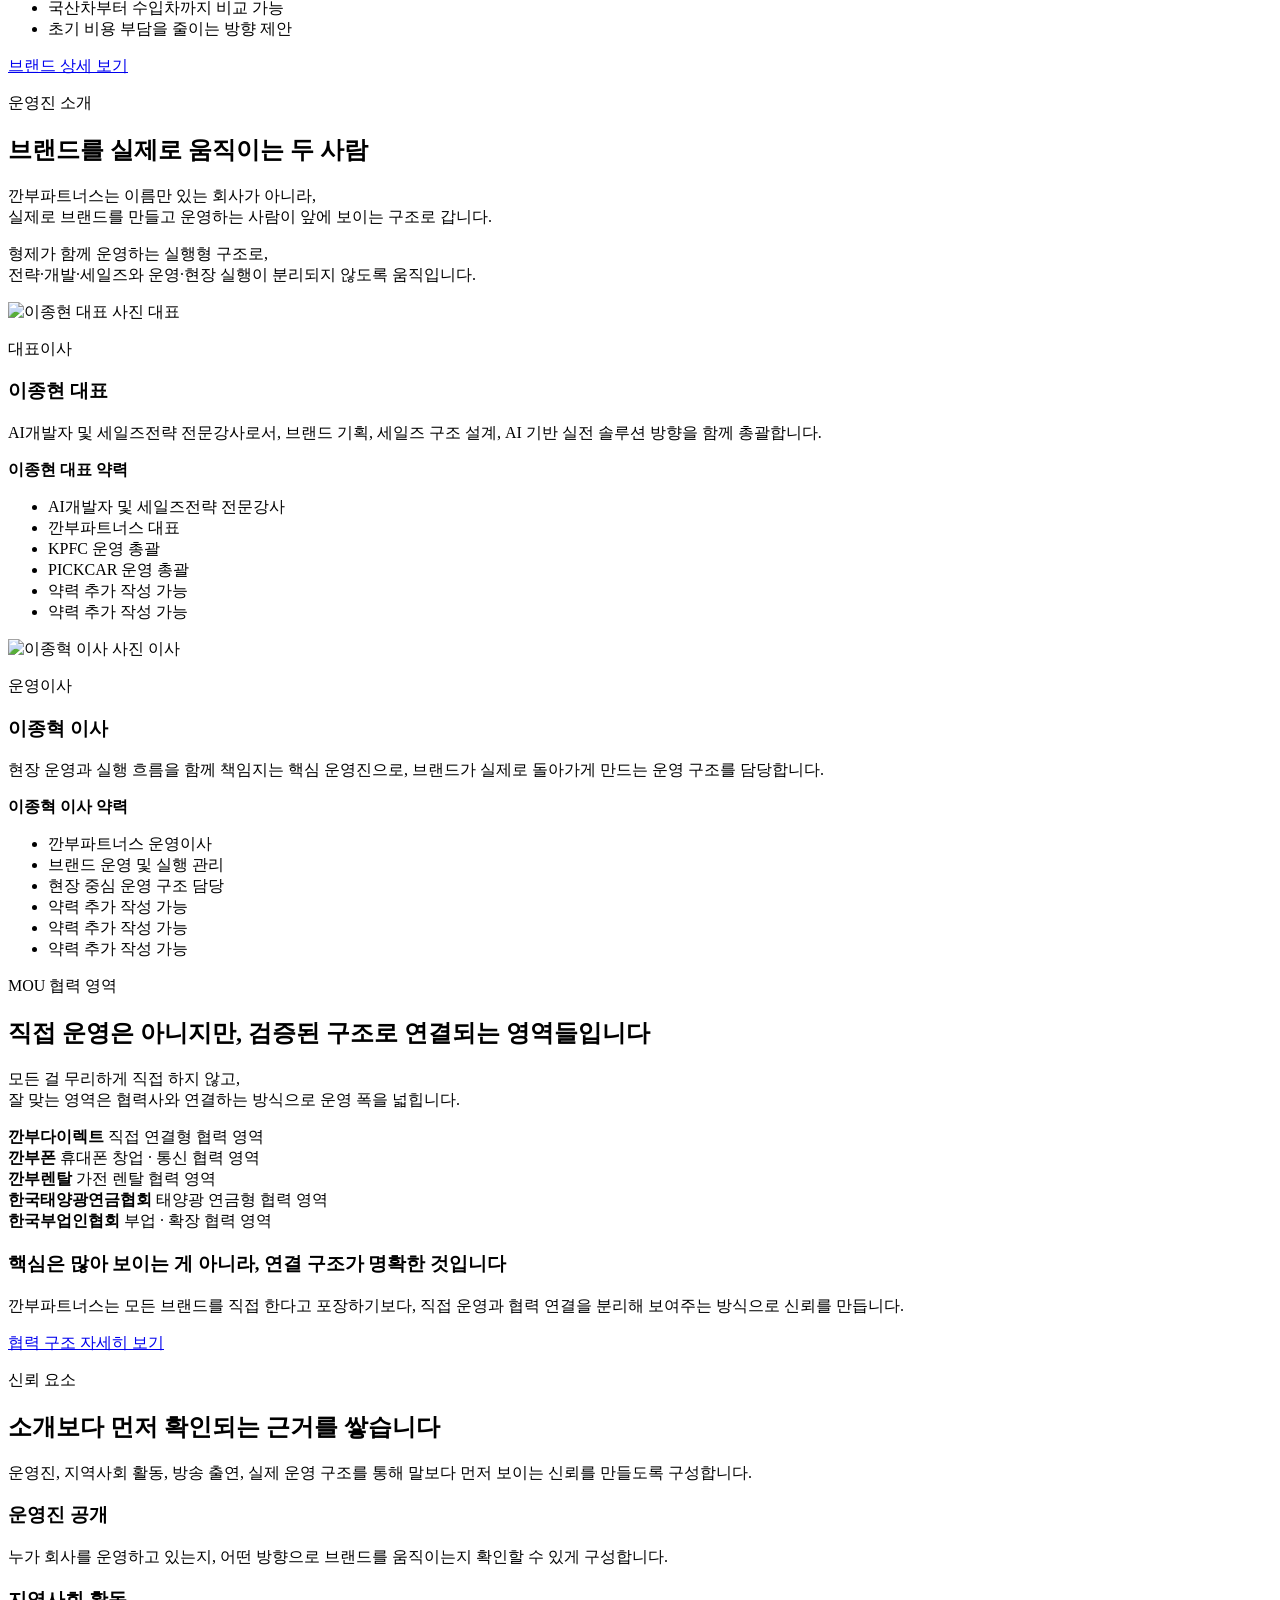
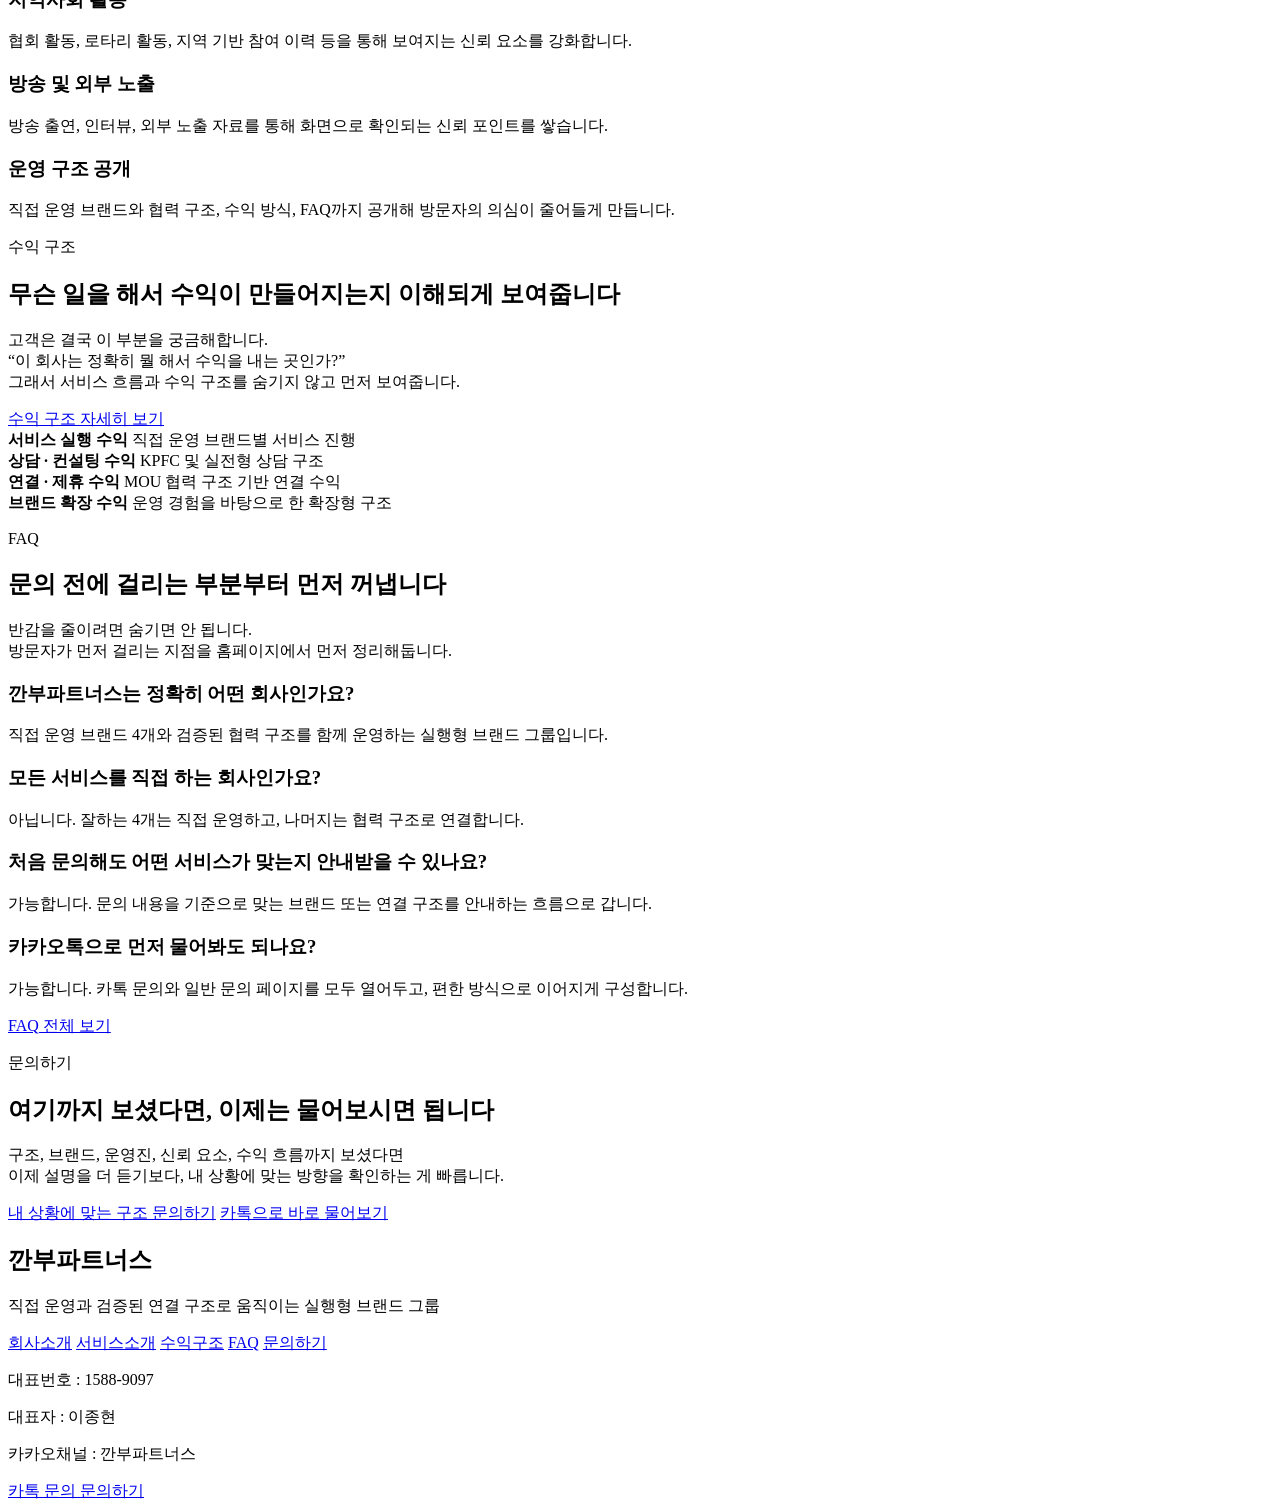
==== commit 182baabd: "Update index.html" ====
--- a/index.html
+++ b/index.html
@@ -22,12 +22,12 @@
   <link rel="preconnect" href="https://fonts.googleapis.com" />
   <link rel="preconnect" href="https://fonts.gstatic.com" crossorigin />
   <link
-    href="https://fonts.googleapis.com/css2?family=Pretendard:wght@400;500;600;700;800&display=swap"
+    href="https://fonts.googleapis.com/css2?family=Pretendard:wght@400;500;600;700;800;900&display=swap"
     rel="stylesheet"
   />
 
-  <link rel="stylesheet" href="./assets/css/common.css" />
-  <link rel="stylesheet" href="./assets/css/main.css" />
+  <link rel="stylesheet" href="/gganbu/homepage/assets/css/common.css" />
+  <link rel="stylesheet" href="/gganbu/homepage/assets/css/main.css" />
 </head>
 <body>
   <div id="wrap">
@@ -83,11 +83,13 @@
         <div class="container hero-inner">
           <div class="hero-text-box fade-up reveal-item">
             <p class="hero-kicker">실행하는 브랜드 그룹</p>
+
             <h1>
               다 한다고 말하지 않습니다.<br />
               <span>직접 운영하는 4개는 확실하게</span>,<br />
               그 외는 <span>검증된 구조로 연결</span>합니다.
             </h1>
+
             <p class="hero-desc">
               깐부파트너스는 단순 회사소개용 페이지가 아닙니다.<br />
               어떤 브랜드를 직접 운영하는지, 누가 움직이는지, 어떻게 수익이 만들어지는지,
@@ -96,7 +98,7 @@
 
             <div class="hero-cta">
               <a href="./contact.html" class="btn btn-primary">내게 맞는 구조 문의하기</a>
-              <a href="./services.html" class="btn btn-outline">서비스 먼저 보기</a>
+              <a href="http://pf.kakao.com/_eTSAn" target="_blank" rel="noopener noreferrer" class="btn btn-outline">카톡으로 먼저 물어보기</a>
             </div>
 
             <ul class="hero-points">
@@ -133,8 +135,8 @@
 
             <div class="hero-card-bottom">
               <p>
-                브랜드를 많이 보이게 하는 것보다,<br />
-                실제로 어떤 구조로 움직이는지 먼저 보이게 설계합니다.
+                ✔ 브랜드를 많이 보이게 하는 것보다<br />
+                ✔ 실제로 어떤 구조로 움직이는지 먼저 보이게 설계합니다.
               </p>
             </div>
           </div>
@@ -687,7 +689,7 @@
     </div>
   </div>
 
-  <script src="./assets/js/common.js"></script>
-  <script src="./assets/js/main.js"></script>
+  <script src="/gganbu/homepage/assets/js/common.js"></script>
+  <script src="/gganbu/homepage/assets/js/main.js"></script>
 </body>
 </html>
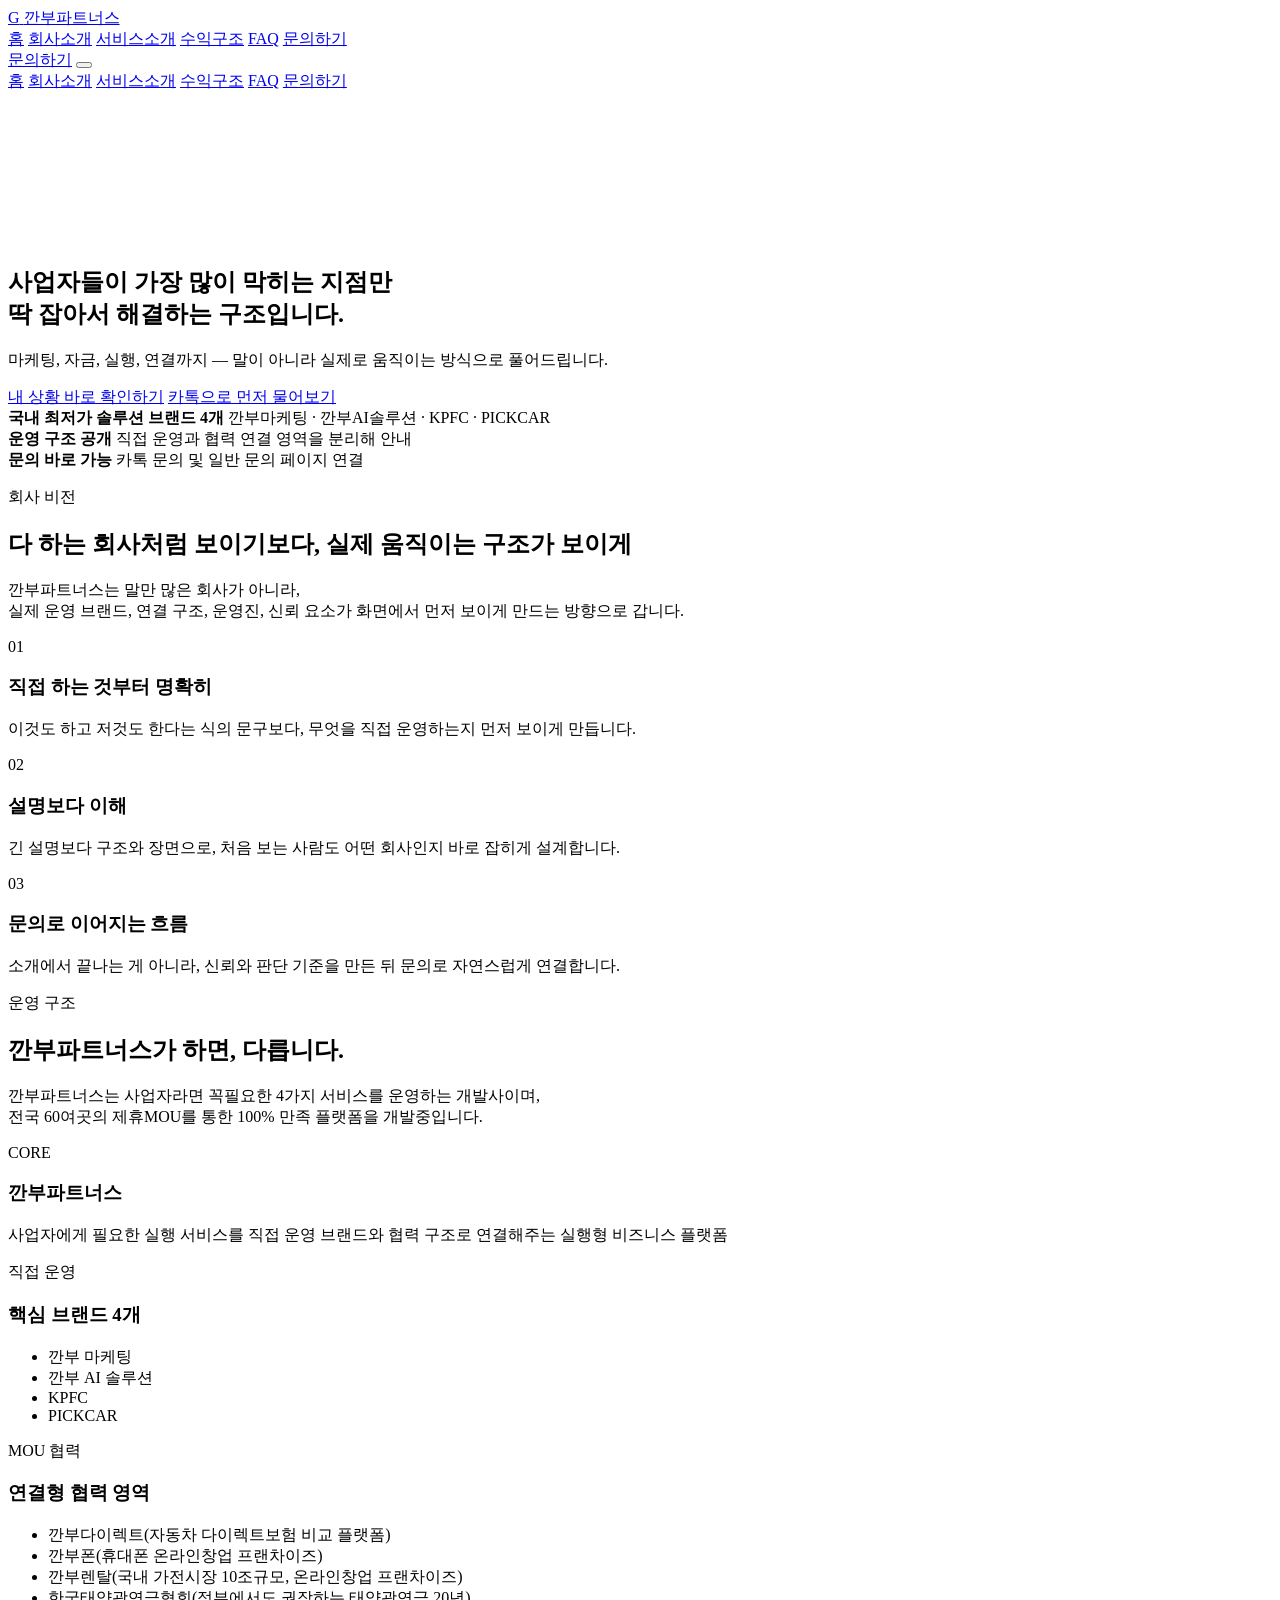
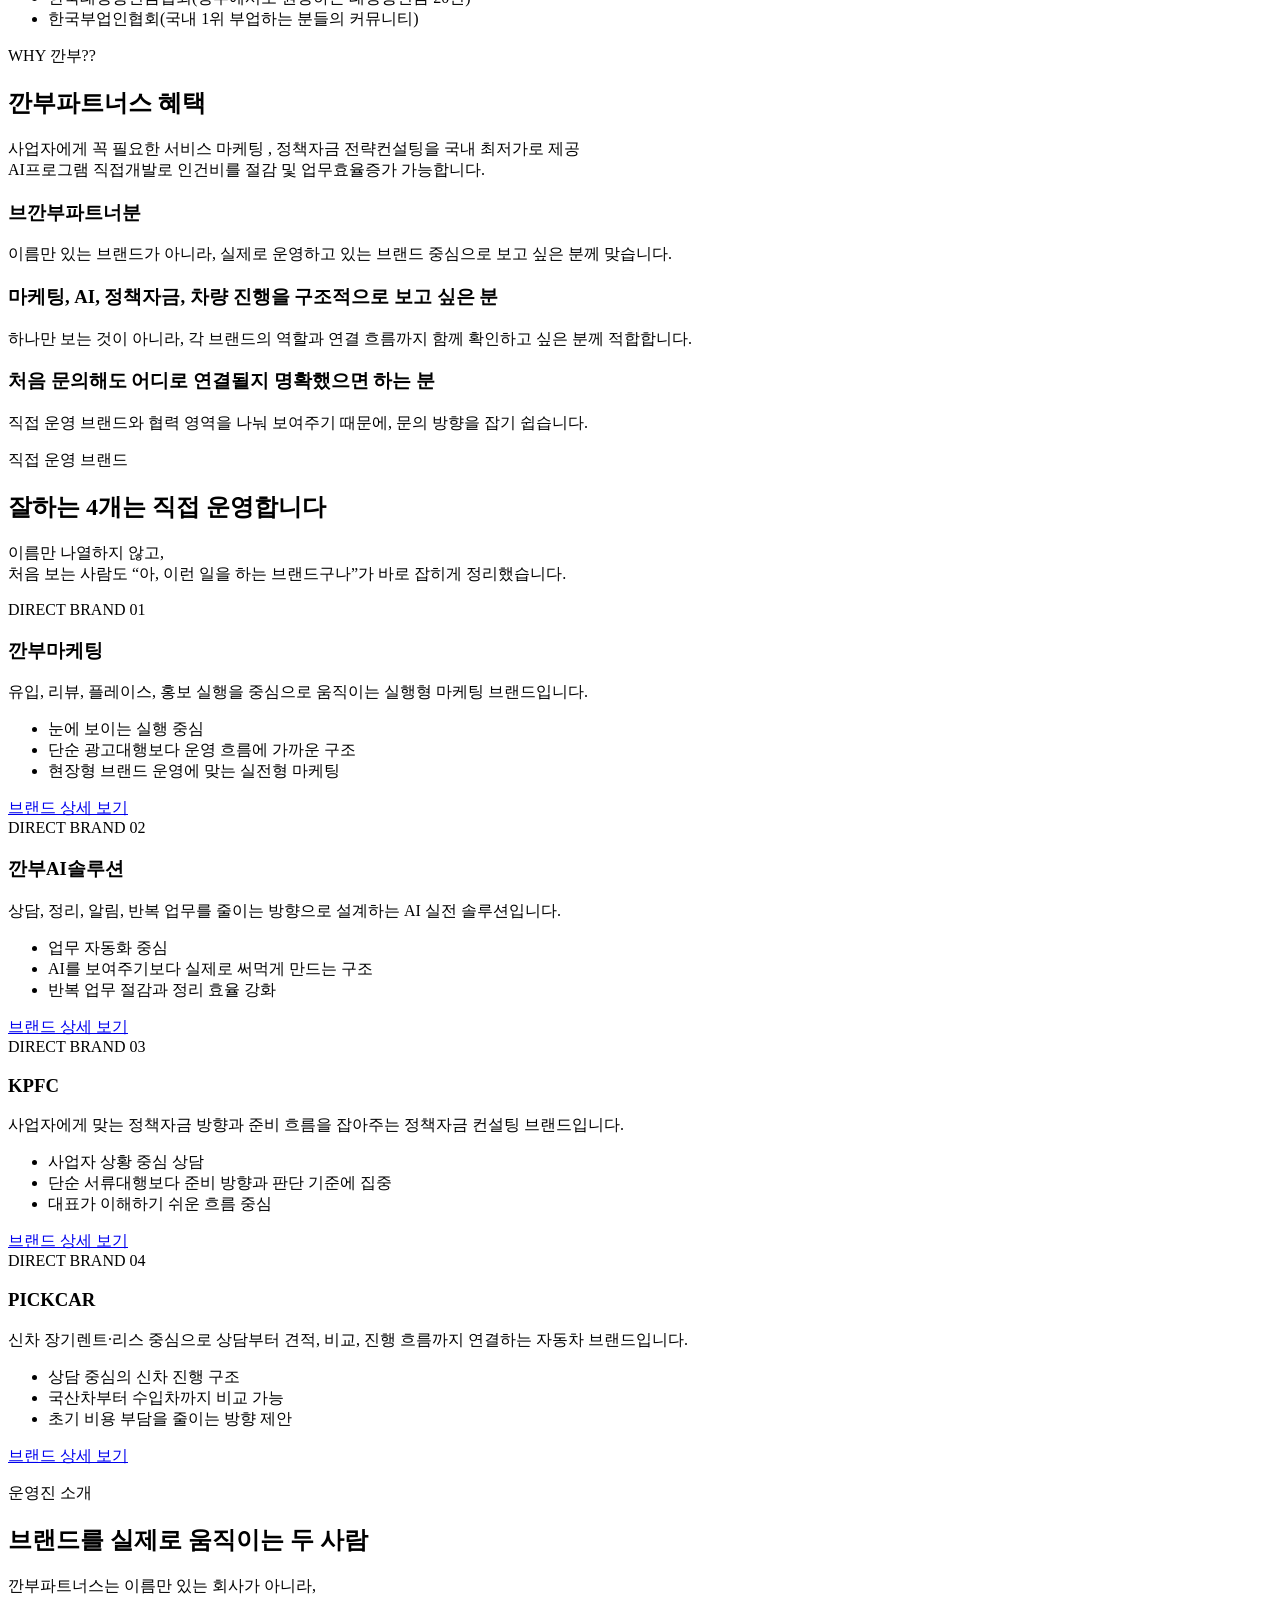
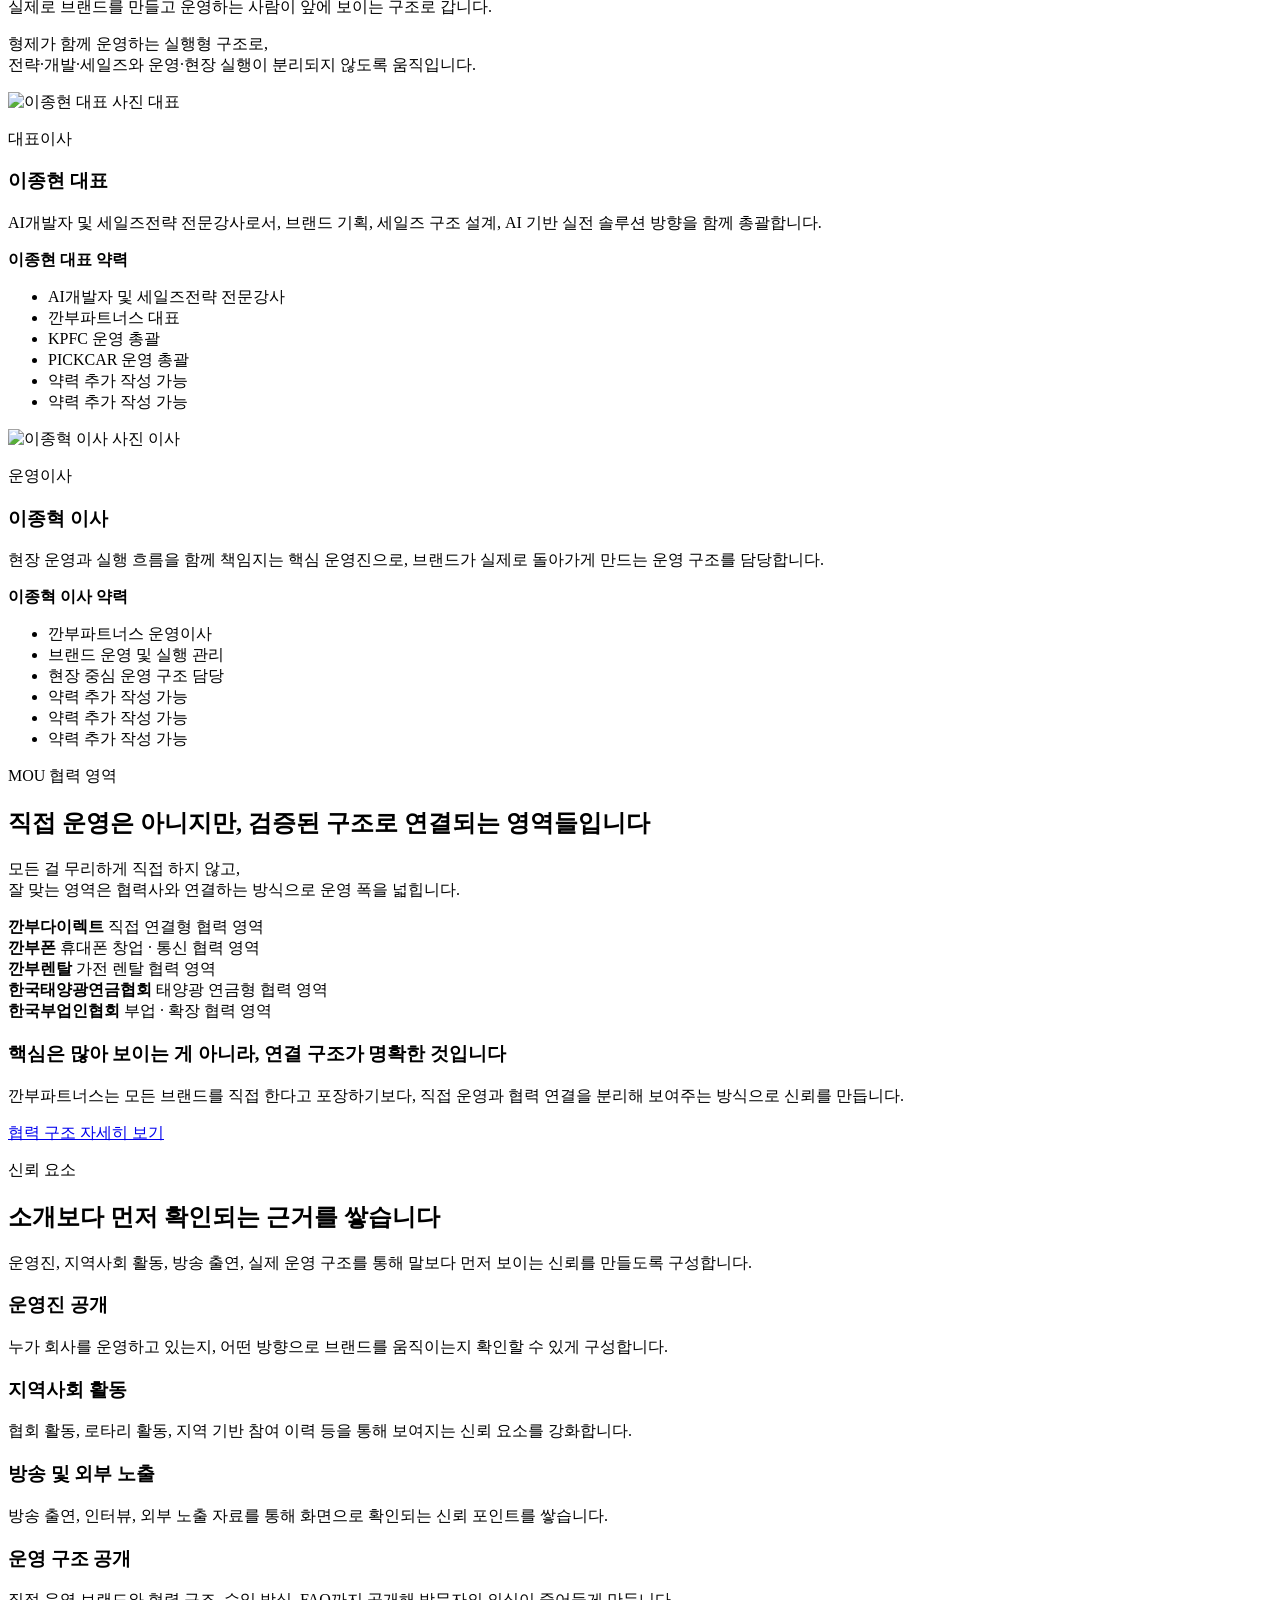
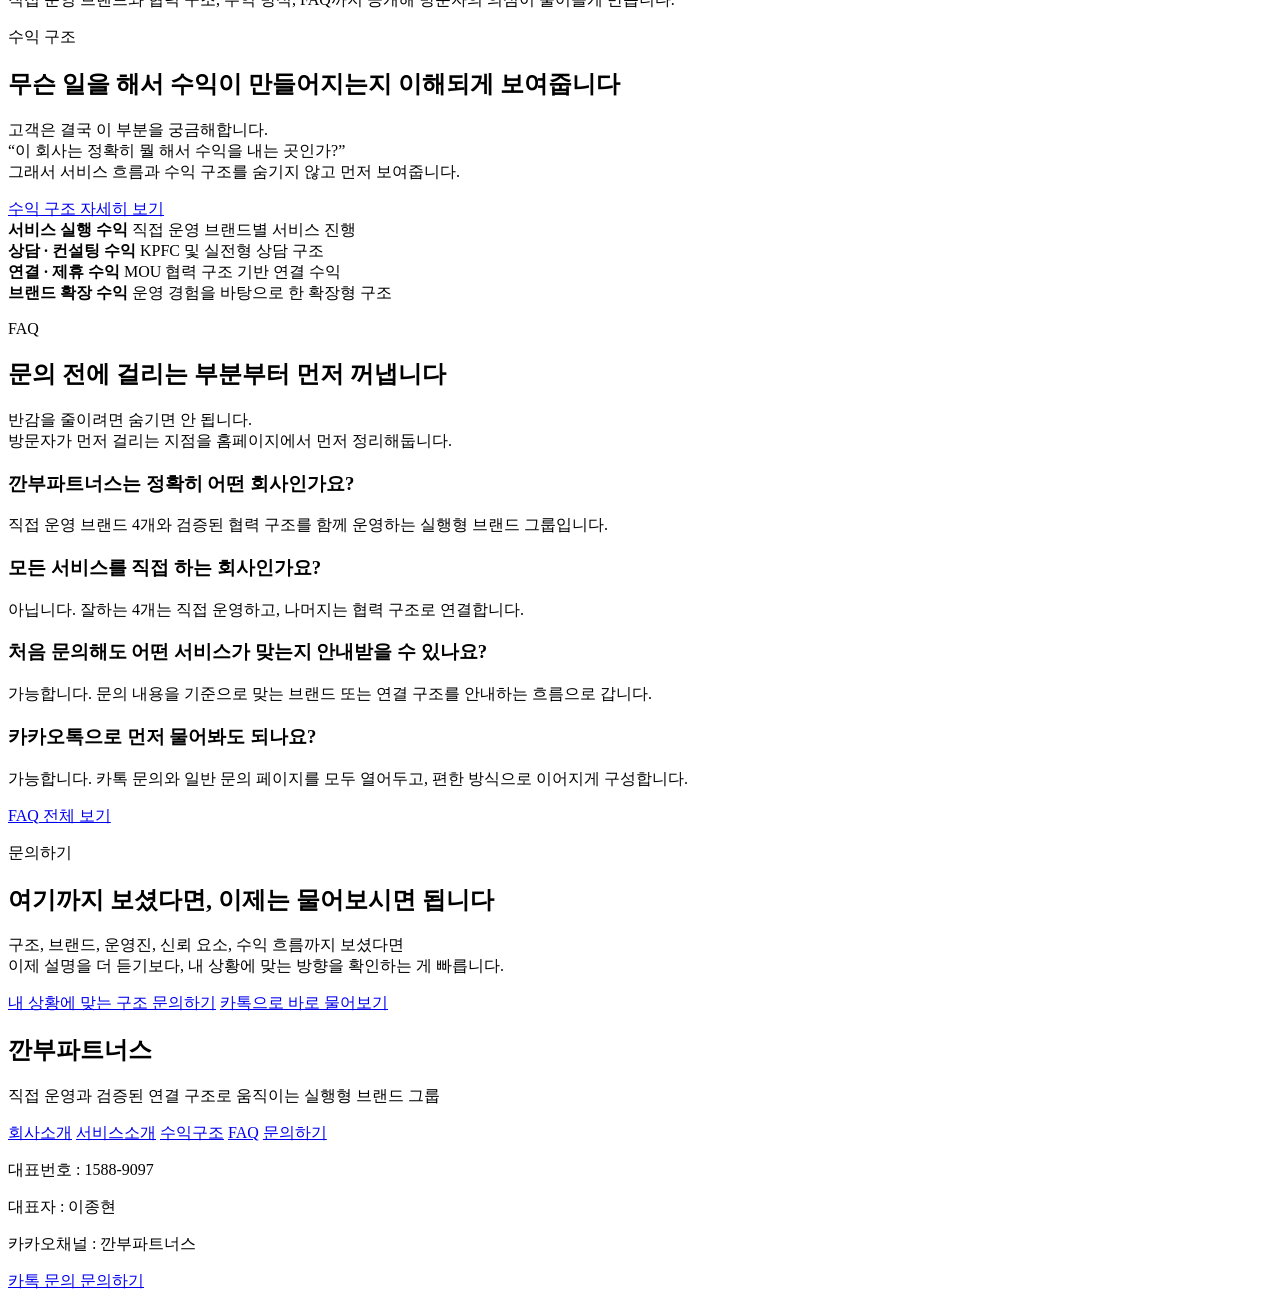
==== commit 0a0ac16f: "Update index.html" ====
--- a/index.html
+++ b/index.html
@@ -77,77 +77,44 @@
     </header>
 
     <main>
-      <section class="hero-section landing-hero">
-        <div class="hero-overlay"></div>
-
-        <div class="container hero-inner">
-          <div class="hero-text-box fade-up reveal-item">
-            <p class="hero-kicker">실행하는 브랜드 그룹</p>
-
-            <h1>
-              다 한다고 말하지 않습니다.<br />
-              <span>직접 운영하는 4개는 확실하게</span>,<br />
-              그 외는 <span>검증된 구조로 연결</span>합니다.
-            </h1>
-
-            <p class="hero-desc">
-              깐부파트너스는 단순 회사소개용 페이지가 아닙니다.<br />
-              어떤 브랜드를 직접 운영하는지, 누가 움직이는지, 어떻게 수익이 만들어지는지,
-              그리고 왜 문의해도 되는지 한 페이지 안에서 이해되게 만든 구조입니다.
-            </p>
-
-            <div class="hero-cta">
-              <a href="./contact.html" class="btn btn-primary">내게 맞는 구조 문의하기</a>
-              <a href="http://pf.kakao.com/_eTSAn" target="_blank" rel="noopener noreferrer" class="btn btn-outline">카톡으로 먼저 물어보기</a>
-            </div>
-
-            <ul class="hero-points">
-              <li>직접 운영 브랜드 4개 공개</li>
-              <li>MOU 협력 영역 분리 공개</li>
-              <li>운영진 · 수익 구조 · FAQ까지 한 번에 확인</li>
-            </ul>
-          </div>
-
-          <div class="hero-card fade-up delay-1 reveal-item">
-            <div class="hero-card-top">
-              <span class="mini-badge">핵심 운영 구조</span>
-              <strong>직접 운영 + 검증된 연결</strong>
-            </div>
-
-            <div class="hero-brand-list">
-              <div class="hero-brand-item">
-                <span class="brand-name">깐부마케팅</span>
-                <span class="brand-tag">실행형 마케팅</span>
-              </div>
-              <div class="hero-brand-item">
-                <span class="brand-name">깐부AI솔루션</span>
-                <span class="brand-tag">AI 자동화 · 업무 효율화</span>
-              </div>
-              <div class="hero-brand-item">
-                <span class="brand-name">KPFC</span>
-                <span class="brand-tag">정책자금 컨설팅</span>
-              </div>
-              <div class="hero-brand-item">
-                <span class="brand-name">PICKCAR</span>
-                <span class="brand-tag">신차 장기렌트 · 리스</span>
-              </div>
-            </div>
-
-            <div class="hero-card-bottom">
-              <p>
-                ✔ 브랜드를 많이 보이게 하는 것보다<br />
-                ✔ 실제로 어떤 구조로 움직이는지 먼저 보이게 설계합니다.
-              </p>
-            </div>
-          </div>
-        </div>
-      </section>
+     <section class="hero-section landing-hero">
+
+  <!-- 영상 배경 -->
+  <div class="hero-video-wrap">
+    <video autoplay muted loop playsinline>
+      <source src="https://cdn.coverr.co/videos/coverr-business-handshake-5176/1080p.mp4" type="video/mp4">
+    </video>
+    <div class="hero-overlay"></div>
+  </div>
+
+  <!-- 텍스트 -->
+  <div class="container hero-inner">
+    <div class="hero-text-box">
+
+      <h1>
+        사업자들이 가장 많이 막히는 지점만<br />
+        딱 잡아서 해결하는 구조입니다.
+      </h1>
+
+      <p class="hero-desc">
+        마케팅, 자금, 실행, 연결까지 — 말이 아니라 실제로 움직이는 방식으로 풀어드립니다.
+      </p>
+
+      <div class="hero-cta">
+        <a href="./contact.html" class="btn btn-primary">내 상황 바로 확인하기</a>
+        <a href="http://pf.kakao.com/_eTSAn" target="_blank" class="btn btn-outline">카톡으로 먼저 물어보기</a>
+      </div>
+
+    </div>
+  </div>
+
+</section>
 
       <section class="intro-strip section-space-sm">
         <div class="container">
           <div class="intro-strip-box fade-up reveal-item">
             <div class="intro-strip-item">
-              <strong>직접 운영 브랜드 4개</strong>
+              <strong>국내 최저가 솔루션 브랜드 4개</strong>
               <span>깐부마케팅 · 깐부AI솔루션 · KPFC · PICKCAR</span>
             </div>
             <div class="intro-strip-item">
@@ -208,10 +175,10 @@
         <div class="container">
           <div class="section-head fade-up reveal-item">
             <p class="section-kicker">운영 구조</p>
-            <h2>브랜드가 많아 보이는 것과, 실제로 운영하는 건 다릅니다</h2>
-            <p>
-              깐부파트너스는 직접 운영 영역과 협력 연결 영역을 분리해서 보여줍니다.<br />
-              이 구분이 명확해야 회사가 정리되어 보이고, 문의도 편해집니다.
+            <h2>깐부파트너스가 하면, 다릅니다.</h2>
+            <p>
+              깐부파트너스는 사업자라면 꼭필요한 4가지 서비스를 운영하는 개발사이며,<br />
+              전국 60여곳의 제휴MOU를 통한 100% 만족 플랫폼을 개발중입니다.
             </p>
           </div>
 
@@ -220,7 +187,7 @@
               <div class="structure-core">
                 <span class="core-badge">CORE</span>
                 <h3>깐부파트너스</h3>
-                <p>직접 운영 + 검증된 연결을 총괄하는 실행형 브랜드 그룹</p>
+                <p>사업자에게 필요한 실행 서비스를 직접 운영 브랜드와 협력 구조로 연결해주는 실행형 비즈니스 플랫폼</p>
               </div>
             </div>
 
@@ -231,8 +198,8 @@
                   <h3>핵심 브랜드 4개</h3>
                 </div>
                 <ul>
-                  <li>깐부마케팅</li>
-                  <li>깐부AI솔루션</li>
+                  <li>깐부 마케팅</li>
+                  <li>깐부 AI 솔루션</li>
                   <li>KPFC</li>
                   <li>PICKCAR</li>
                 </ul>
@@ -244,11 +211,11 @@
                   <h3>연결형 협력 영역</h3>
                 </div>
                 <ul>
-                  <li>깐부다이렉트</li>
-                  <li>깐부폰</li>
-                  <li>깐부렌탈</li>
-                  <li>한국태양광연금협회</li>
-                  <li>한국부업인협회</li>
+                  <li>깐부다이렉트(자동차 다이렉트보험 비교 플랫폼)</li>
+                  <li>깐부폰(휴대폰 온라인창업 프랜차이즈)</li>
+                  <li>깐부렌탈(국내 가전시장 10조규모, 온라인창업 프랜차이즈)</li>
+                  <li>한국태양광연금협회(정부에서도 권장하는 태양광연금 20년)</li>
+                  <li>한국부업인협회(국내 1위 부업하는 분들의 커뮤니티)</li>
                 </ul>
               </div>
             </div>
@@ -259,17 +226,17 @@
       <section class="section-space">
         <div class="container">
           <div class="section-head center fade-up reveal-item">
-            <p class="section-kicker">이런 분께 맞습니다</p>
-            <h2>설명만 하는 곳보다, 실제 운영 구조를 확인하고 싶은 분</h2>
-            <p>
-              처음부터 서비스 설명을 길게 듣기보다,<br />
-              누가 운영하고 어떤 방식으로 연결되는지 먼저 확인하고 싶은 분께 맞는 구조입니다.
+            <p class="section-kicker">WHY 깐부??</p>
+            <h2>깐부파트너스 혜택</h2>
+            <p>
+              사업자에게 꼭 필요한 서비스 마케팅 , 정책자금 전략컨설팅을 국내 최저가로 제공<br />
+              AI프로그램 직접개발로 인건비를 절감 및 업무효율증가 가능합니다.
             </p>
           </div>
 
           <div class="faq-preview-list">
             <article class="faq-preview-item fade-up reveal-item">
-              <h3>브랜드를 직접 운영하는 회사와 일하고 싶은 분</h3>
+              <h3>브깐부파트너분</h3>
               <p>
                 이름만 있는 브랜드가 아니라, 실제로 운영하고 있는 브랜드 중심으로 보고 싶은 분께 맞습니다.
               </p>
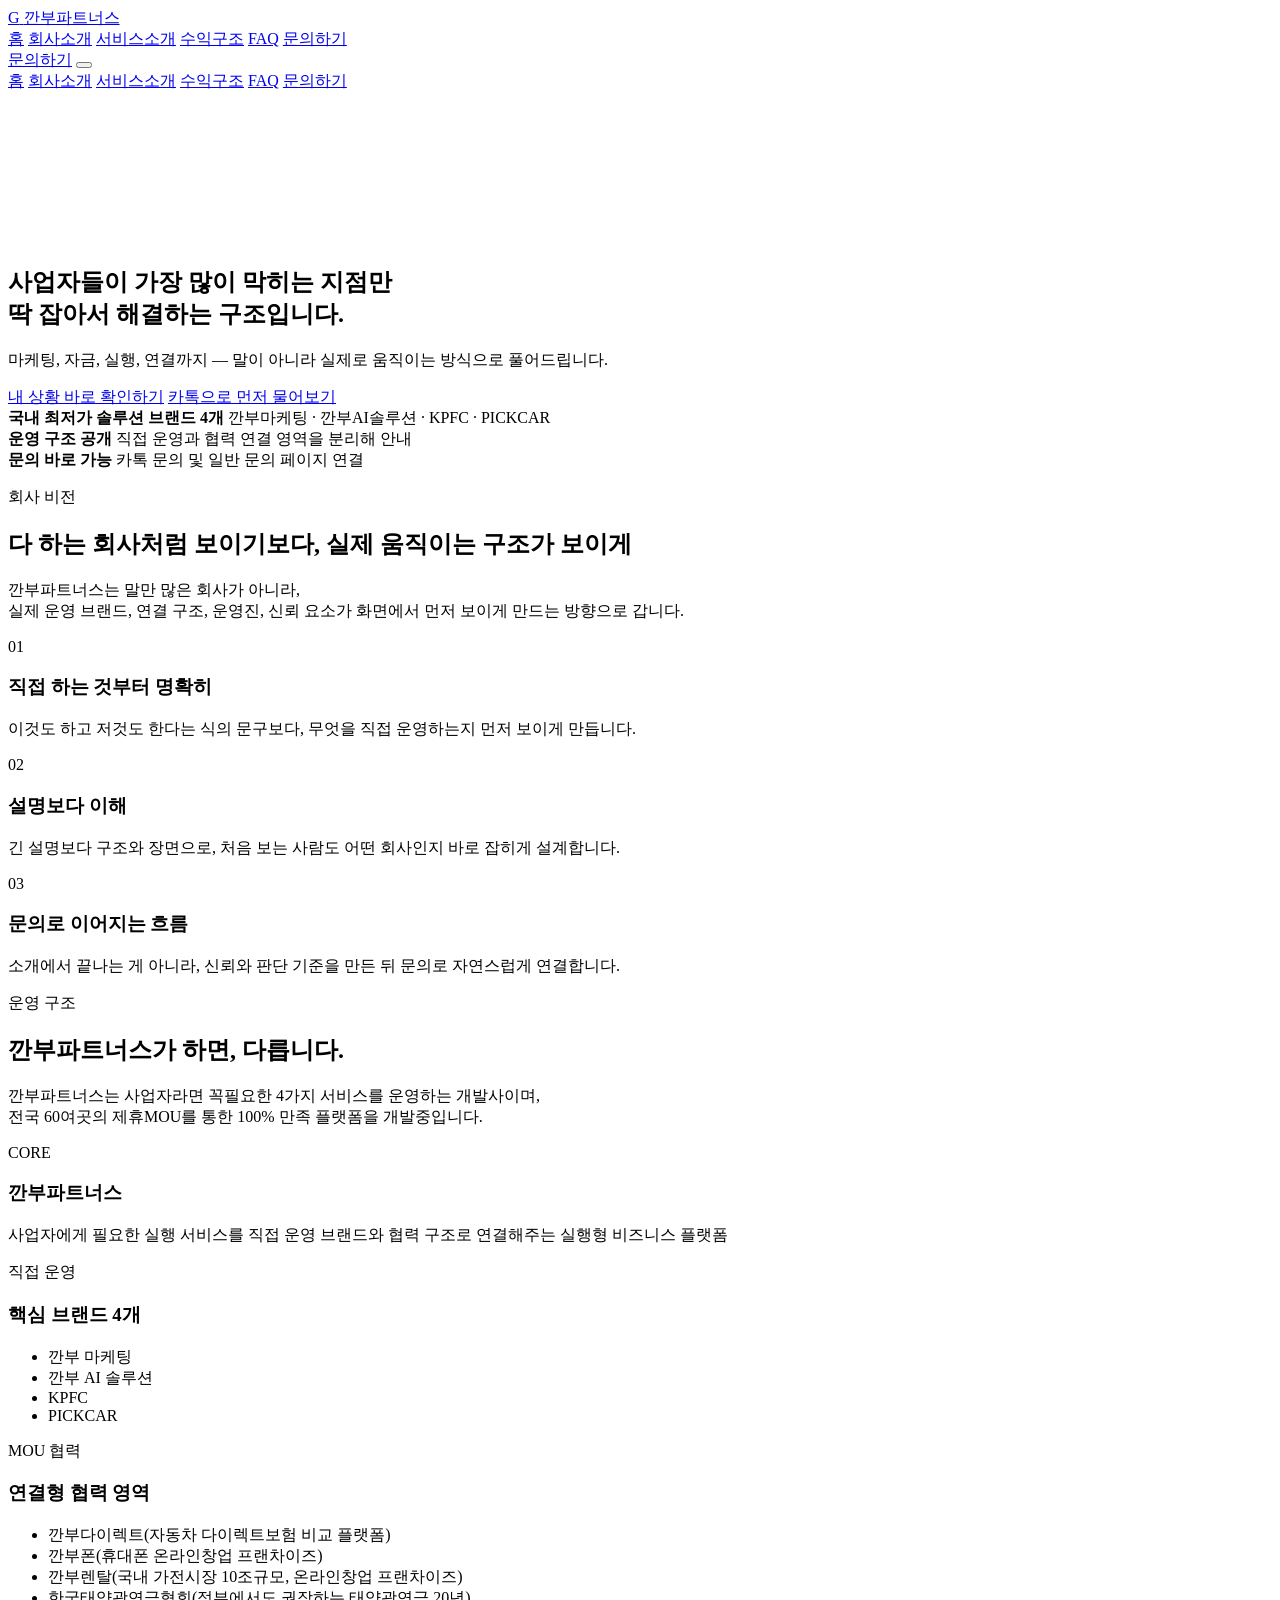
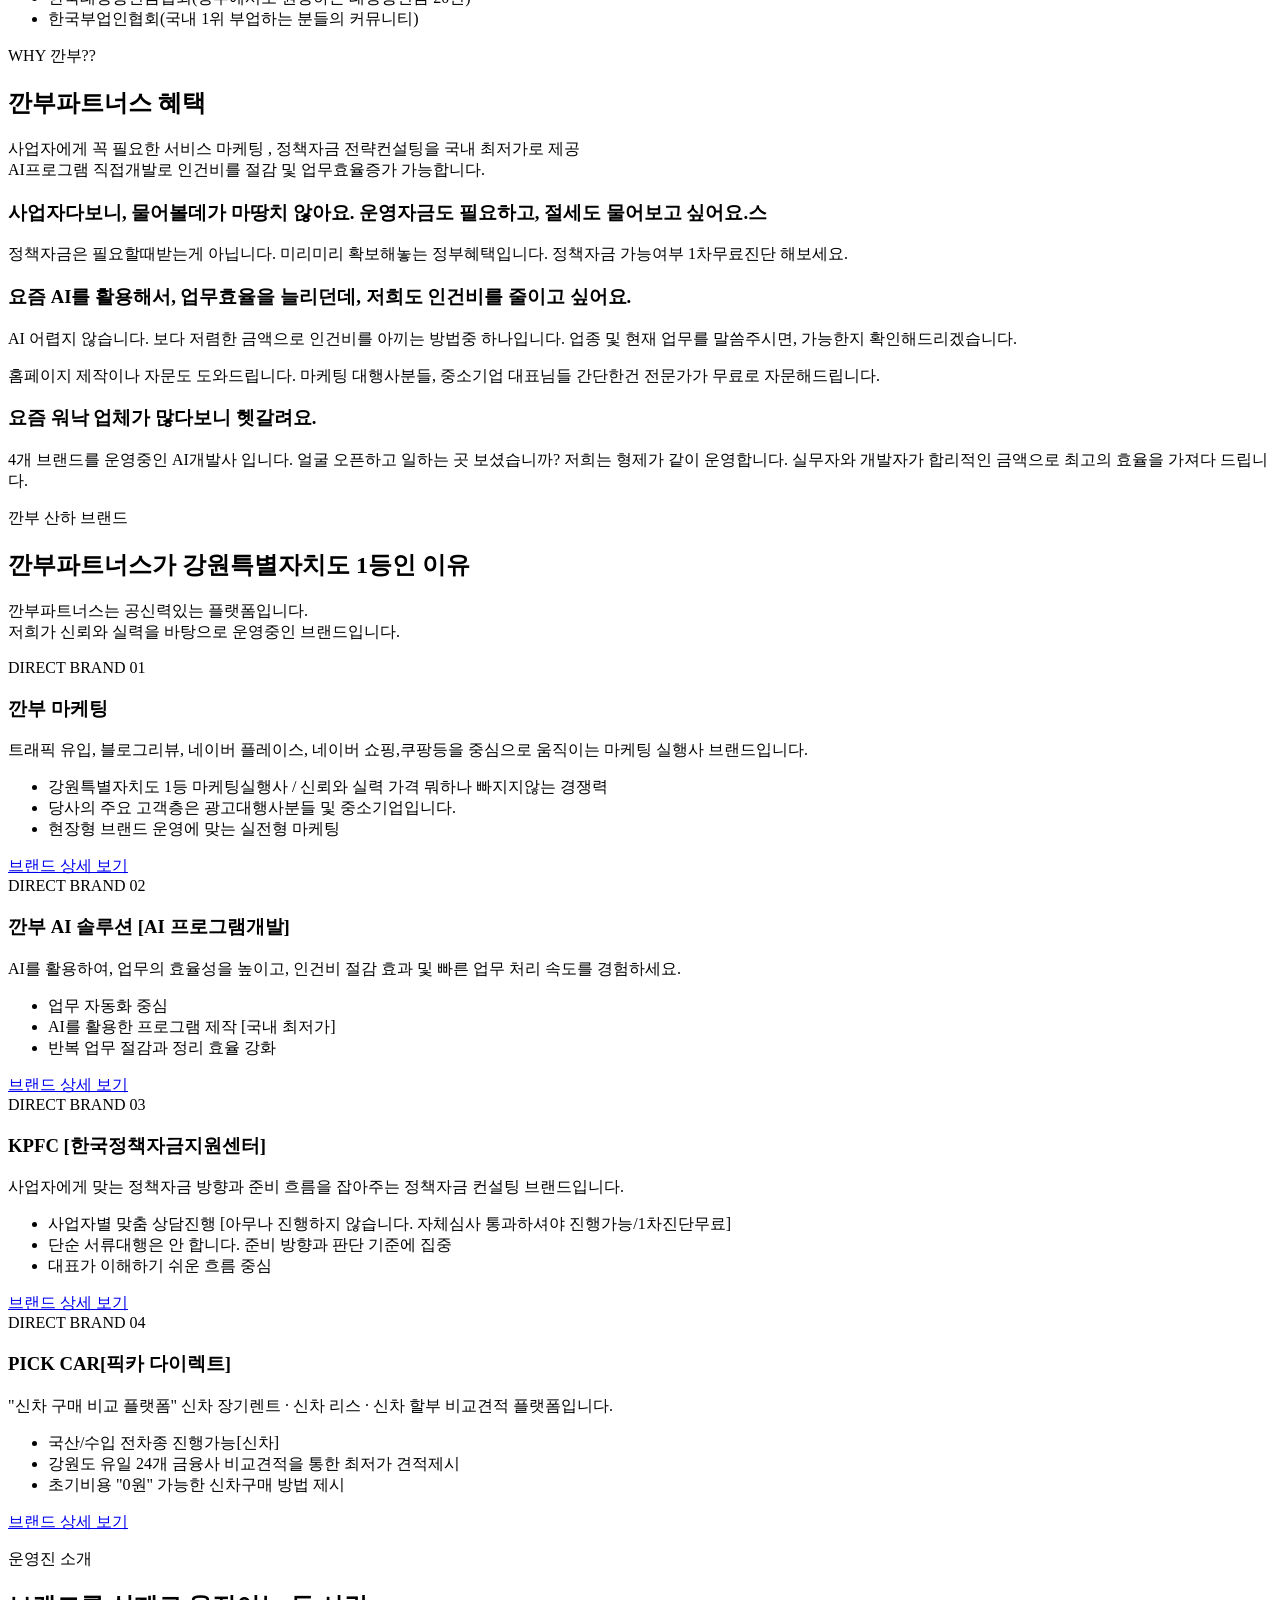
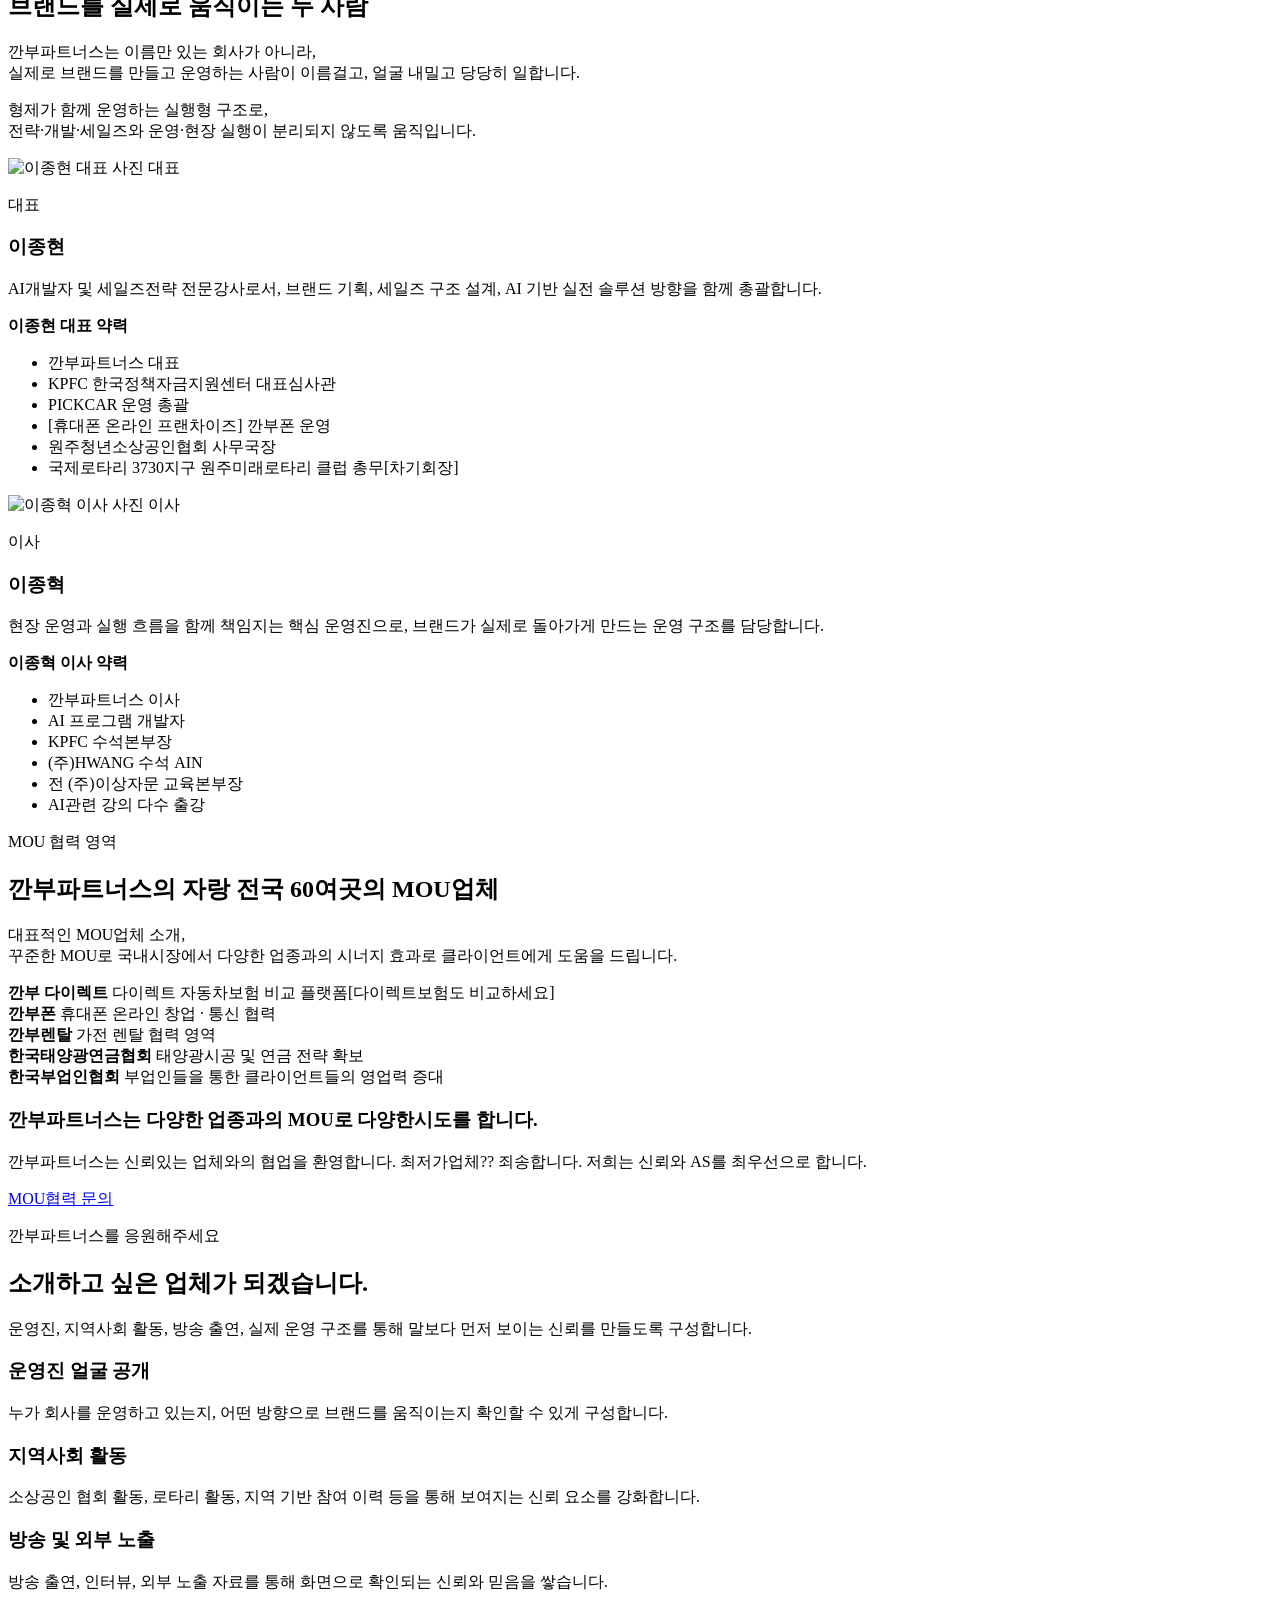
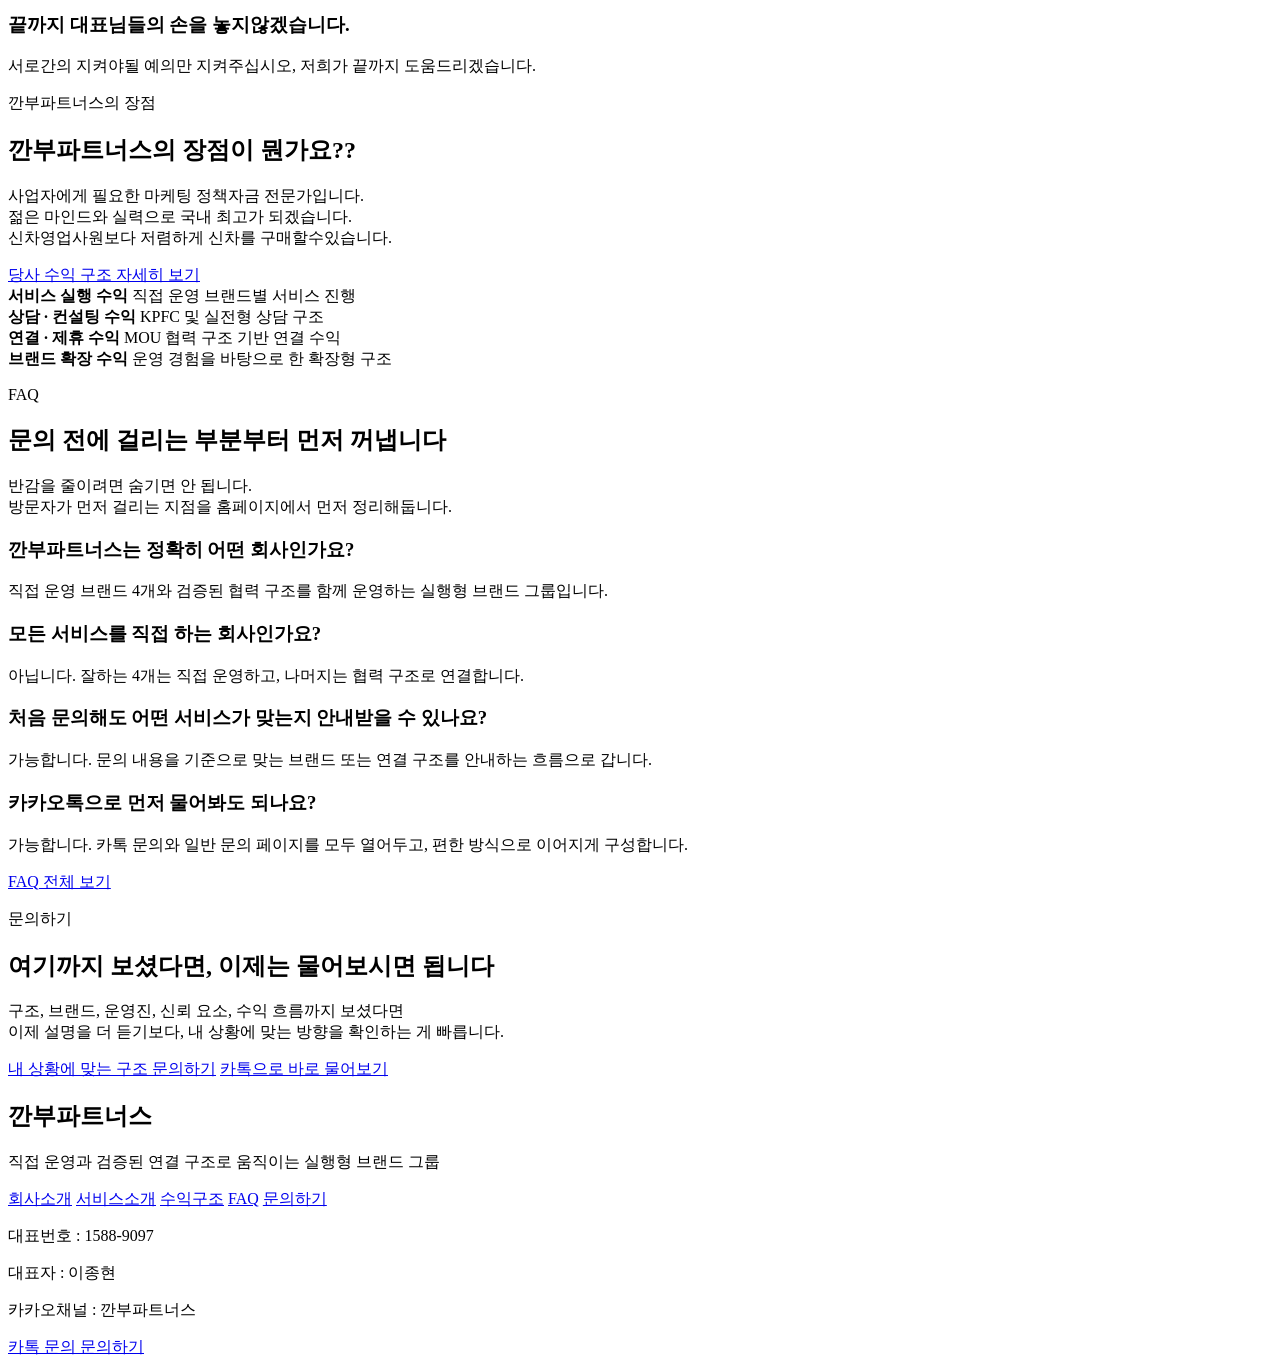
==== commit ae20cebd: "Update index.html" ====
--- a/index.html
+++ b/index.html
@@ -236,23 +236,25 @@
 
           <div class="faq-preview-list">
             <article class="faq-preview-item fade-up reveal-item">
-              <h3>브깐부파트너분</h3>
-              <p>
-                이름만 있는 브랜드가 아니라, 실제로 운영하고 있는 브랜드 중심으로 보고 싶은 분께 맞습니다.
-              </p>
+              <h3>사업자다보니, 물어볼데가 마땅치 않아요. 운영자금도 필요하고, 절세도 물어보고 싶어요.스</h3>
+              <p>
+               정책자금은 필요할때받는게 아닙니다. 미리미리 확보해놓는 정부혜택입니다. 정책자금 가능여부 1차무료진단 해보세요.
+                </p>      
             </article>
 
             <article class="faq-preview-item fade-up delay-1 reveal-item">
-              <h3>마케팅, AI, 정책자금, 차량 진행을 구조적으로 보고 싶은 분</h3>
-              <p>
-                하나만 보는 것이 아니라, 각 브랜드의 역할과 연결 흐름까지 함께 확인하고 싶은 분께 적합합니다.
+              <h3>요즘 AI를 활용해서, 업무효율을 늘리던데, 저희도 인건비를 줄이고 싶어요.</h3>
+              <p>
+                AI 어렵지 않습니다. 보다 저렴한 금액으로 인건비를 아끼는 방법중 하나입니다. 업종 및 현재 업무를 말씀주시면, 가능한지 확인해드리겠습니다.
+                  </p>
+              홈페이지 제작이나 자문도 도와드립니다. 마케팅 대행사분들, 중소기업 대표님들 간단한건 전문가가 무료로 자문해드립니다.
               </p>
             </article>
 
             <article class="faq-preview-item fade-up delay-2 reveal-item">
-              <h3>처음 문의해도 어디로 연결될지 명확했으면 하는 분</h3>
-              <p>
-                직접 운영 브랜드와 협력 영역을 나눠 보여주기 때문에, 문의 방향을 잡기 쉽습니다.
+              <h3>요즘 워낙 업체가 많다보니 헷갈려요.</h3>
+              <p>
+                4개 브랜드를 운영중인 AI개발사 입니다. 얼굴 오픈하고 일하는 곳 보셨습니까? 저희는 형제가 같이 운영합니다. 실무자와 개발자가 합리적인 금액으로 최고의 효율을 가져다 드립니다.
               </p>
             </article>
           </div>
@@ -262,11 +264,11 @@
       <section class="brand-section section-space">
         <div class="container">
           <div class="section-head fade-up reveal-item">
-            <p class="section-kicker">직접 운영 브랜드</p>
-            <h2>잘하는 4개는 직접 운영합니다</h2>
-            <p>
-              이름만 나열하지 않고,<br />
-              처음 보는 사람도 “아, 이런 일을 하는 브랜드구나”가 바로 잡히게 정리했습니다.
+            <p class="section-kicker">깐부 산하 브랜드</p>
+            <h2>깐부파트너스가 강원특별자치도 1등인 이유</h2>
+            <p>
+              깐부파트너스는 공신력있는 플랫폼입니다.<br />
+              저희가 신뢰와 실력을 바탕으로 운영중인 브랜드입니다.
             </p>
           </div>
 
@@ -274,14 +276,14 @@
             <article class="brand-card fade-up reveal-item">
               <div class="brand-card-head">
                 <span class="brand-label">DIRECT BRAND 01</span>
-                <h3>깐부마케팅</h3>
+                <h3>깐부 마케팅</h3>
               </div>
               <p class="brand-summary">
-                유입, 리뷰, 플레이스, 홍보 실행을 중심으로 움직이는 실행형 마케팅 브랜드입니다.
+                트래픽 유입, 블로그리뷰, 네이버 플레이스, 네이버 쇼핑,쿠팡등을 중심으로 움직이는 마케팅 실행사 브랜드입니다.
               </p>
               <ul class="brand-detail-list">
-                <li>눈에 보이는 실행 중심</li>
-                <li>단순 광고대행보다 운영 흐름에 가까운 구조</li>
+                <li>강원특별자치도 1등 마케팅실행사 / 신뢰와 실력 가격 뭐하나 빠지지않는 경쟁력 </li>
+                <li>당사의 주요 고객층은 광고대행사분들 및 중소기업입니다. </li>
                 <li>현장형 브랜드 운영에 맞는 실전형 마케팅</li>
               </ul>
               <a href="./brands/marketing.html" class="text-link">브랜드 상세 보기</a>
@@ -290,14 +292,14 @@
             <article class="brand-card fade-up delay-1 reveal-item">
               <div class="brand-card-head">
                 <span class="brand-label">DIRECT BRAND 02</span>
-                <h3>깐부AI솔루션</h3>
+                <h3>깐부 AI 솔루션 [AI 프로그램개발]</h3>
               </div>
               <p class="brand-summary">
-                상담, 정리, 알림, 반복 업무를 줄이는 방향으로 설계하는 AI 실전 솔루션입니다.
+                AI를 활용하여, 업무의 효율성을 높이고, 인건비 절감 효과 및 빠른 업무 처리 속도를 경험하세요.
               </p>
               <ul class="brand-detail-list">
                 <li>업무 자동화 중심</li>
-                <li>AI를 보여주기보다 실제로 써먹게 만드는 구조</li>
+                <li>AI를 활용한 프로그램 제작 [국내 최저가]</li>
                 <li>반복 업무 절감과 정리 효율 강화</li>
               </ul>
               <a href="./brands/ai-solution.html" class="text-link">브랜드 상세 보기</a>
@@ -306,14 +308,14 @@
             <article class="brand-card fade-up delay-2 reveal-item">
               <div class="brand-card-head">
                 <span class="brand-label">DIRECT BRAND 03</span>
-                <h3>KPFC</h3>
+                <h3>KPFC [한국정책자금지원센터]</h3>
               </div>
               <p class="brand-summary">
                 사업자에게 맞는 정책자금 방향과 준비 흐름을 잡아주는 정책자금 컨설팅 브랜드입니다.
               </p>
               <ul class="brand-detail-list">
-                <li>사업자 상황 중심 상담</li>
-                <li>단순 서류대행보다 준비 방향과 판단 기준에 집중</li>
+                <li>사업자별 맞춤 상담진행 [아무나 진행하지 않습니다. 자체심사 통과하셔야 진행가능/1차진단무료]</li>
+                <li>단순 서류대행은 안 합니다. 준비 방향과 판단 기준에 집중</li>
                 <li>대표가 이해하기 쉬운 흐름 중심</li>
               </ul>
               <a href="./brands/kpfc.html" class="text-link">브랜드 상세 보기</a>
@@ -322,15 +324,15 @@
             <article class="brand-card fade-up delay-3 reveal-item">
               <div class="brand-card-head">
                 <span class="brand-label">DIRECT BRAND 04</span>
-                <h3>PICKCAR</h3>
+                <h3>PICK CAR[픽카 다이렉트]</h3>
               </div>
               <p class="brand-summary">
-                신차 장기렌트·리스 중심으로 상담부터 견적, 비교, 진행 흐름까지 연결하는 자동차 브랜드입니다.
+                "신차 구매 비교 플랫폼" 신차 장기렌트 · 신차 리스 · 신차 할부 비교견적 플랫폼입니다.
               </p>
               <ul class="brand-detail-list">
-                <li>상담 중심의 신차 진행 구조</li>
-                <li>국산차부터 수입차까지 비교 가능</li>
-                <li>초기 비용 부담을 줄이는 방향 제안</li>
+                <li>국산/수입 전차종 진행가능[신차]</li>
+                <li>강원도 유일 24개 금융사 비교견적을 통한 최저가 견적제시</li>
+                <li>초기비용 "0원" 가능한 신차구매 방법 제시</li>
               </ul>
               <a href="./brands/pickcar.html" class="text-link">브랜드 상세 보기</a>
             </article>
@@ -345,7 +347,7 @@
             <h2>브랜드를 실제로 움직이는 두 사람</h2>
             <p>
               깐부파트너스는 이름만 있는 회사가 아니라,<br />
-              실제로 브랜드를 만들고 운영하는 사람이 앞에 보이는 구조로 갑니다.
+              실제로 브랜드를 만들고 운영하는 사람이 이름걸고, 얼굴 내밀고 당당히 일합니다.
             </p>
           </div>
 
@@ -360,7 +362,7 @@
             <article class="leader-card fade-up reveal-item">
               <div class="leader-photo-wrap">
                 <img
-                  src="./assets/images/team/jonghyun-ceo.jpg"
+                  src="https://search.pstatic.net/common?type=b&size=3000&quality=100&direct=true&src=http%3A%2F%2Fsstatic.naver.net%2Fpeople%2FprofileImg%2Fde677e47-5723-4e49-a02e-ae06de98daab.jpg"
                   alt="이종현 대표 사진"
                   class="leader-photo"
                 />
@@ -368,8 +370,8 @@
               </div>
 
               <div class="leader-content">
-                <p class="leader-role gold-text">대표이사</p>
-                <h3 class="leader-name">이종현 대표</h3>
+                <p class="leader-role gold-text">대표</p>
+                <h3 class="leader-name">이종현 </h3>
                 <p class="leader-summary">
                   <span class="gold-text">AI개발자 및 세일즈전략 전문강사</span>로서,
                   브랜드 기획, 세일즈 구조 설계, AI 기반 실전 솔루션 방향을 함께 총괄합니다.
@@ -378,12 +380,12 @@
                 <div class="leader-history-box">
                   <strong class="leader-history-title gold-text">이종현 대표 약력</strong>
                   <ul class="leader-history-list">
-                    <li>AI개발자 및 세일즈전략 전문강사</li>
                     <li>깐부파트너스 대표</li>
-                    <li>KPFC 운영 총괄</li>
+                    <li>KPFC 한국정책자금지원센터 대표심사관</li>
                     <li>PICKCAR 운영 총괄</li>
-                    <li>약력 추가 작성 가능</li>
-                    <li>약력 추가 작성 가능</li>
+                    <li>[휴대폰 온라인 프랜차이즈] 깐부폰 운영</li>
+                    <li>원주청년소상공인협회 사무국장</li>
+                    <li>국제로타리 3730지구 원주미래로타리 클럽 총무[차기회장]</li>
                   </ul>
                 </div>
               </div>
@@ -392,7 +394,7 @@
             <article class="leader-card fade-up delay-1 reveal-item">
               <div class="leader-photo-wrap">
                 <img
-                  src="./assets/images/team/jonghyeok-director.jpg"
+                  src="https://search.pstatic.net/common?type=b&size=3000&quality=100&direct=true&src=http%3A%2F%2Fsstatic.naver.net%2Fpeople%2FprofileImg%2Ft%2Fad179ef9-4691-4786-90b6-90913d64ab56.jpg"
                   alt="이종혁 이사 사진"
                   class="leader-photo"
                 />
@@ -400,8 +402,8 @@
               </div>
 
               <div class="leader-content">
-                <p class="leader-role gold-text">운영이사</p>
-                <h3 class="leader-name">이종혁 이사</h3>
+                <p class="leader-role gold-text">이사</p>
+                <h3 class="leader-name">이종혁</h3>
                 <p class="leader-summary">
                   현장 운영과 실행 흐름을 함께 책임지는 핵심 운영진으로,
                   브랜드가 실제로 돌아가게 만드는 운영 구조를 담당합니다.
@@ -410,12 +412,12 @@
                 <div class="leader-history-box">
                   <strong class="leader-history-title gold-text">이종혁 이사 약력</strong>
                   <ul class="leader-history-list">
-                    <li>깐부파트너스 운영이사</li>
-                    <li>브랜드 운영 및 실행 관리</li>
-                    <li>현장 중심 운영 구조 담당</li>
-                    <li>약력 추가 작성 가능</li>
-                    <li>약력 추가 작성 가능</li>
-                    <li>약력 추가 작성 가능</li>
+                    <li>깐부파트너스 이사</li>
+                    <li>AI 프로그램 개발자</li>
+                    <li>KPFC 수석본부장</li>
+                    <li>(주)HWANG 수석 AIN</li>
+                    <li>전 (주)이상자문 교육본부장</li>
+                    <li>AI관련 강의 다수 출강</li>
                   </ul>
                 </div>
               </div>
@@ -428,21 +430,21 @@
         <div class="container">
           <div class="section-head fade-up reveal-item">
             <p class="section-kicker">MOU 협력 영역</p>
-            <h2>직접 운영은 아니지만, 검증된 구조로 연결되는 영역들입니다</h2>
-            <p>
-              모든 걸 무리하게 직접 하지 않고,<br />
-              잘 맞는 영역은 협력사와 연결하는 방식으로 운영 폭을 넓힙니다.
+            <h2>깐부파트너스의 자랑 전국 60여곳의 MOU업체</h2>
+            <p>
+              대표적인 MOU업체 소개,<br />
+              꾸준한 MOU로 국내시장에서 다양한 업종과의 시너지 효과로 클라이언트에게 도움을 드립니다.
             </p>
           </div>
 
           <div class="mou-list-grid">
             <div class="mou-item fade-up reveal-item">
-              <strong>깐부다이렉트</strong>
-              <span>직접 연결형 협력 영역</span>
+              <strong>깐부 다이렉트</strong>
+              <span>다이렉트 자동차보험 비교 플랫폼[다이렉트보험도 비교하세요]</span>
             </div>
             <div class="mou-item fade-up delay-1 reveal-item">
               <strong>깐부폰</strong>
-              <span>휴대폰 창업 · 통신 협력 영역</span>
+              <span>휴대폰 온라인 창업 · 통신 협력</span>
             </div>
             <div class="mou-item fade-up delay-2 reveal-item">
               <strong>깐부렌탈</strong>
@@ -450,24 +452,24 @@
             </div>
             <div class="mou-item fade-up delay-3 reveal-item">
               <strong>한국태양광연금협회</strong>
-              <span>태양광 연금형 협력 영역</span>
+              <span>태양광시공 및 연금 전략 확보</span>
             </div>
             <div class="mou-item fade-up reveal-item">
               <strong>한국부업인협회</strong>
-              <span>부업 · 확장 협력 영역</span>
+              <span>부업인들을 통한 클라이언트들의 영업력 증대</span>
             </div>
           </div>
 
           <div class="mou-banner fade-up delay-1 reveal-item">
             <div class="mou-banner-text">
-              <h3>핵심은 많아 보이는 게 아니라, 연결 구조가 명확한 것입니다</h3>
-              <p>
-                깐부파트너스는 모든 브랜드를 직접 한다고 포장하기보다,
-                직접 운영과 협력 연결을 분리해 보여주는 방식으로 신뢰를 만듭니다.
+              <h3>깐부파트너스는 다양한 업종과의 MOU로 다양한시도를 합니다.</h3>
+              <p>
+                깐부파트너스는 신뢰있는 업체와의 협업을 환영합니다.
+                최저가업체?? 죄송합니다. 저희는 신뢰와 AS를 최우선으로 합니다.
               </p>
             </div>
             <div class="mou-banner-action">
-              <a href="./mou/partners.html" class="btn btn-dark">협력 구조 자세히 보기</a>
+              <a href="./mou/partners.html" class="btn btn-dark">MOU협력 문의</a>
             </div>
           </div>
         </div>
@@ -476,8 +478,8 @@
       <section class="trust-section section-space dark-bg">
         <div class="container">
           <div class="section-head center light fade-up reveal-item">
-            <p class="section-kicker">신뢰 요소</p>
-            <h2>소개보다 먼저 확인되는 근거를 쌓습니다</h2>
+            <p class="section-kicker">깐부파트너스를 응원해주세요</p>
+            <h2>소개하고 싶은 업체가 되겠습니다.</h2>
             <p>
               운영진, 지역사회 활동, 방송 출연, 실제 운영 구조를 통해
               말보다 먼저 보이는 신뢰를 만들도록 구성합니다.
@@ -486,7 +488,7 @@
 
           <div class="trust-grid">
             <article class="trust-card fade-up reveal-item">
-              <h3>운영진 공개</h3>
+              <h3>운영진 얼굴 공개</h3>
               <p>
                 누가 회사를 운영하고 있는지,
                 어떤 방향으로 브랜드를 움직이는지 확인할 수 있게 구성합니다.
@@ -496,7 +498,7 @@
             <article class="trust-card fade-up delay-1 reveal-item">
               <h3>지역사회 활동</h3>
               <p>
-                협회 활동, 로타리 활동, 지역 기반 참여 이력 등을 통해
+                소상공인 협회 활동, 로타리 활동, 지역 기반 참여 이력 등을 통해
                 보여지는 신뢰 요소를 강화합니다.
               </p>
             </article>
@@ -505,15 +507,14 @@
               <h3>방송 및 외부 노출</h3>
               <p>
                 방송 출연, 인터뷰, 외부 노출 자료를 통해
-                화면으로 확인되는 신뢰 포인트를 쌓습니다.
+                화면으로 확인되는 신뢰와 믿음을 쌓습니다.
               </p>
             </article>
 
             <article class="trust-card fade-up delay-3 reveal-item">
-              <h3>운영 구조 공개</h3>
-              <p>
-                직접 운영 브랜드와 협력 구조, 수익 방식, FAQ까지 공개해
-                방문자의 의심이 줄어들게 만듭니다.
+              <h3>끝까지 대표님들의 손을 놓지않겠습니다.</h3>
+              <p>
+               서로간의 지켜야될 예의만 지켜주십시오, 저희가 끝까지 도움드리겠습니다.
               </p>
             </article>
           </div>
@@ -524,14 +525,14 @@
         <div class="container">
           <div class="revenue-wrap">
             <div class="revenue-text fade-up reveal-item">
-              <p class="section-kicker">수익 구조</p>
-              <h2>무슨 일을 해서 수익이 만들어지는지 이해되게 보여줍니다</h2>
-              <p>
-                고객은 결국 이 부분을 궁금해합니다.<br />
-                “이 회사는 정확히 뭘 해서 수익을 내는 곳인가?”<br />
-                그래서 서비스 흐름과 수익 구조를 숨기지 않고 먼저 보여줍니다.
-              </p>
-              <a href="./revenue.html" class="btn btn-primary">수익 구조 자세히 보기</a>
+              <p class="section-kicker">깐부파트너스의 장점</p>
+              <h2>깐부파트너스의 장점이 뭔가요??</h2>
+              <p>
+                사업자에게 필요한 마케팅 정책자금 전문가입니다.<br />
+                젊은 마인드와 실력으로 국내 최고가 되겠습니다.<br />
+                신차영업사원보다 저렴하게 신차를 구매할수있습니다.
+              </p>
+              <a href="./revenue.html" class="btn btn-primary">당사 수익 구조 자세히 보기</a>
             </div>
 
             <div class="revenue-box fade-up delay-1 reveal-item">
